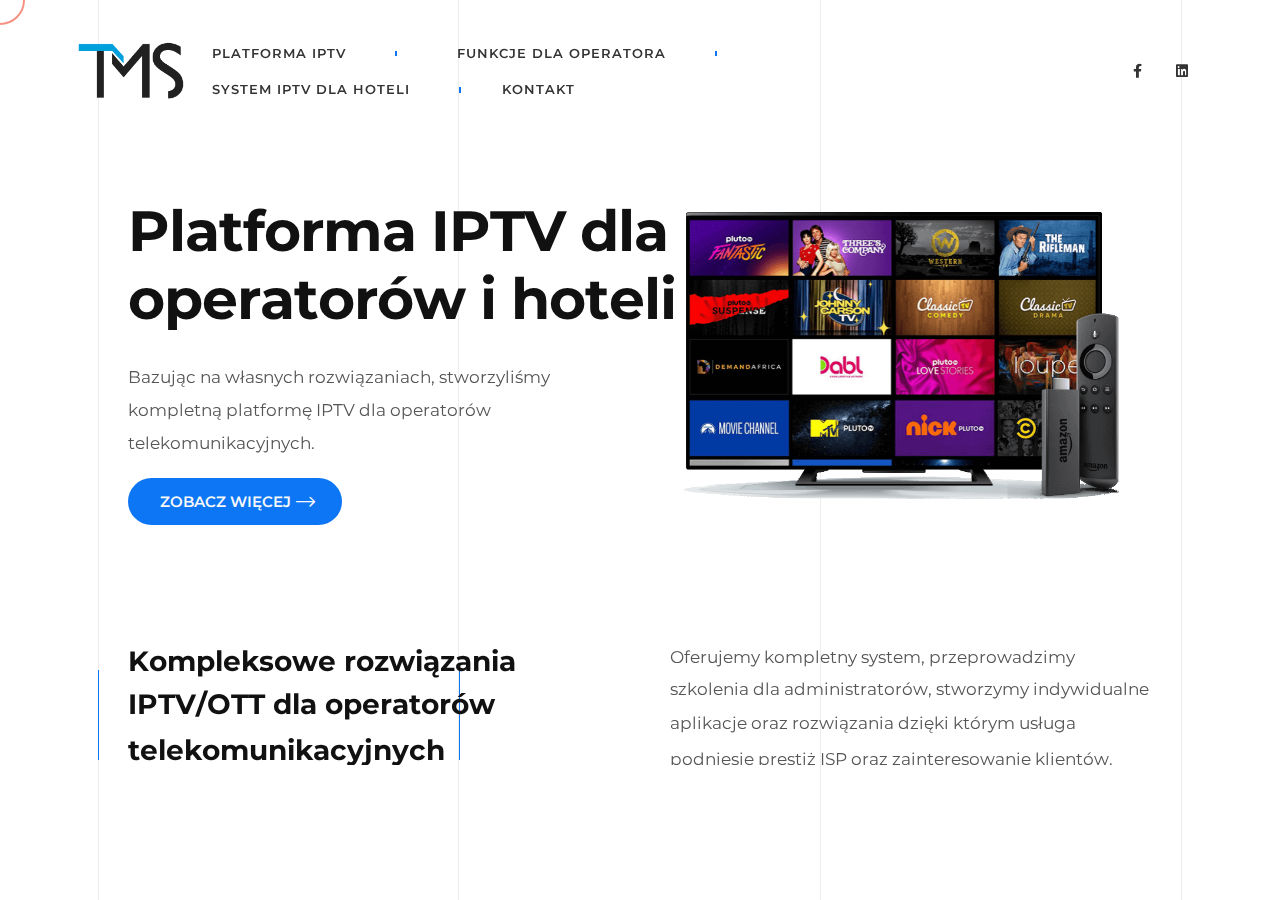
==== index.html @ 4509e36f "Dodanie polityki prywatności" ====
<!DOCTYPE html>
<html lang="pl">
   <head>
      <meta charset="utf-8"/>
      <meta http-equiv="x-ua-compatible" content="ie=edge"/>
      <title>TMS Software House </title>
      <meta name="viewport" content="width=device-width, initial-scale=1, shrink-to-fit=no"/>
      <meta content="telephone=no" name="format-detection"/>
      <meta name="HandheldFriendly" content="true"/>
      <link href="https://fonts.googleapis.com/css2?family=Montserrat:wght@300;400;500;600;700;800;900&display=swap" rel="stylesheet">
      <link rel="stylesheet" type="text/css" href="css/vendor.css"/>
      <link rel="stylesheet" type="text/css" href="css/main.css"/>
      <link rel="apple-touch-icon" sizes="57x57" href="img/favicons/apple-icon-57x57.png"/>
      <link rel="apple-touch-icon" sizes="60x60" href="img/favicons/apple-icon-60x60.png"/>
      <link rel="apple-touch-icon" sizes="72x72" href="img/favicons/apple-icon-72x72.png"/>
      <link rel="apple-touch-icon" sizes="76x76" href="img/favicons/apple-icon-76x76.png"/>
      <link rel="apple-touch-icon" sizes="114x114" href="img/favicons/apple-icon-114x114.png"/>
      <link rel="apple-touch-icon" sizes="120x120" href="img/favicons/apple-icon-120x120.png"/>
      <link rel="apple-touch-icon" sizes="144x144" href="img/favicons/apple-icon-144x144.png"/>
      <link rel="apple-touch-icon" sizes="152x152" href="img/favicons/apple-icon-152x152.png"/>
      <link rel="apple-touch-icon" sizes="180x180" href="img/favicons/apple-icon-180x180.png"/>
      <link rel="icon" type="image/png" sizes="192x192" href="img/favicons/android-icon-192x192.png"/>
      <link rel="icon" type="image/png" sizes="32x32" href="img/favicons/favicon-32x32.png"/>
      <link rel="icon" type="image/png" sizes="96x96" href="img/favicons/favicon-96x96.png"/>
      <link rel="icon" type="image/png" sizes="16x16" href="img/favicons/favicon-16x16.png"/>
      <meta name="msapplication-TileColor" content="#ffffff"/>
      <meta name="msapplication-TileImage" content="img/favicons/ms-icon-144x144.png"/>
      <meta name="theme-color" content="#ffffff"/>
      <link rel="icon" type="image/x-icon" href="img/favicons/favicon.ico"/>
   </head>
   <body>
      <div data-barba="wrapper" class="bg-light-1">
         <!-- 
            <div class="preloader preloader_header-menu-hidden mask-reveal" id="js-preloader" data-arts-theme-text="light" data-arts-preloader-logo="secondary">
              <div class="preloader preloader_header-menu-hidden mask-reveal" id="js-preloader" data-arts-theme-text="light" data-arts-preloader-logo="secondary">
                <div class="mask-reveal__layer mask-reveal__layer-1 bg-dark-1">
                  <div class="mask-reveal__layer mask-reveal__layer-2">
                    <div class="preloader__wrapper">
                      <div class="preloader__counter preloader__counter_started me-auto mt-auto underline js-preloader__counter">00%</div>
                      <div class="preloader__content ms-auto mt-auto js-preloader__content">
                        <div class="h6">Loading</div>
                      </div>
                    </div>
                  </div>
                </div>
              </div>
            </div>
            -->
         <!-- PAGE HEADER -->
         <header class="header header_fixed js-header-sticky container-fluid header_menu-center" id="page-header" data-arts-theme-text="dark" data-arts-header-sticky-theme="bg-light-1" data-arts-header-logo="primary" data-arts-header-sticky-logo="primary" data-arts-header-sticky-theme-text="dark" data-arts-header-overlay-theme-text="light">
            <div class="header__container header__controls">
               <div class="row align-items-center justify-content-between">
                  <div class="col-auto col-md-1">
                     <a class="logo" href="index.html">
                        <div class="logo__wrapper-img">
                           <img class="logo__img-primary" src="img/logo/tms-logo.png" alt="Logo"/>
                        </div>
                     </a>
                  </div>
                  <div class="col-auto header__col d-none d-lg-block col-md-9">
                     <ul class="menu js-menu">
                        <li class="nav-border"><a href="#platform">Platforma IPTV</a></li>
                        <li class="nav-border"><a href="#functions">Funkcje dla operatora</a></li>
                        <li class="nav-border"><a href="#system">System IPTV dla hoteli</a></li>
                        <li class="nav-border"><a href="kontakt.html">Kontakt</a></li>
                     </ul>
                  </div>
                  <div class="col-auto widget-area widget-area_no-margin-last-widget col-md-2 d-flex justify-content-end">
                     <section class="widget widget_kinsey_social">
                        <ul class="social mob-none">
                           <li class="social__item"><a class="social__icon fa-fw fab fa-facebook-f" href="#"></a></li>
                           <li class="social__item"><a class="social__icon fa-fw fab fa-linkedin" href="#"></a></li>
                        </ul>
                     </section>
                  </div>
                  <div class="col-auto header__col d-flex align-items-center d-lg-none">
                     <div class="ms-auto header__burger" id="js-burger" data-arts-cursor="data-arts-cursor" data-arts-cursor-scale="1.7" data-arts-cursor-magnetic="data-arts-cursor-magnetic" data-arts-cursor-hide-native="true">
                        <div class="header__burger-line"></div>
                        <div class="header__burger-line"></div>
                        <div class="header__label header__burger-label">
                           <div class="header__label-burger header__label-burger_inner header__label-burger_closed-open">Menu</div>
                           <div class="header__label-burger header__label-burger_inner header__label-burger_closed-hover">Otwórz</div>
                           <div class="header__label-burger header__label-burger_inner header__label-burger_opened-open">Zamknij</div>
                           <div class="header__label-burger header__label-burger_inner header__label-burger_opened-hover">Zamknij</div>
                        </div>
                     </div>
                  </div>
               </div>
            </div>
            <div class="header__wrapper-overlay-menu" data-arts-theme-text="light">
               <div class="mask-reveal w-100 h-100">
                  <div class="mask-reveal__layer mask-reveal__layer-1 bg-dark-1">
                     <div class="mask-reveal__layer mask-reveal__layer-2">
                        <div class="row align-items-center h-100">
                           <!-- menu & bottom widgets -->
                           <div class="header__menu-column h-100 d-flex flex-column position-relative bg-dark-2">
                              <!-- virtual scrolling container -->
                              <div class="header__scroll-container js-header-smooth-scroll-container overflow pointer-events-auto">
                                 <div class="header__wrapper-menu">
                                    <ul class="menu-overlay js-menu-overlay">
                                       <li class="menu-item-has-children">
                                          <a href="#platforma" data-pjax-link="overlayMenu">
                                             <div class="menu-overlay__item-wrapper arts-split-text js-arts-split-text" data-arts-split-text="lines,words" data-arts-split-text-set="lines" data-arts-split-text-overflow-wrap="lines">
                                                <span class="menu-overlay__subheading small mb-1">01</span>
                                                <div class="menu-overlay__heading h2">Platforma IPTV</div>
                                             </div>
                                          </a>
                                       </li>
                                       <li class="menu-item-has-children">
                                          <a href="#platforma" data-pjax-link="overlayMenu">
                                             <div class="menu-overlay__item-wrapper arts-split-text js-arts-split-text" data-arts-split-text="lines,words" data-arts-split-text-set="lines" data-arts-split-text-overflow-wrap="lines">
                                                <span class="menu-overlay__subheading small mb-1">02</span>
                                                <div class="menu-overlay__heading h2">Mozliwości platformy</div>
                                             </div>
                                          </a>
                                       </li>
                                       <li class="menu-item-has-children">
                                          <a href="realizacje" data-pjax-link="overlayMenu">
                                             <div class="menu-overlay__item-wrapper arts-split-text js-arts-split-text" data-arts-split-text="lines,words" data-arts-split-text-set="lines" data-arts-split-text-overflow-wrap="lines">
                                                <span class="menu-overlay__subheading small mb-1">02</span>
                                                <div class="menu-overlay__heading h2">System IPTV dla hoteli</div>
                                             </div>
                                          </a>
                                       </li>
                                       <li class="menu-item-has-children">
                                          <a href="#kontakt" data-pjax-link="overlayMenu">
                                             <div class="menu-overlay__item-wrapper arts-split-text js-arts-split-text" data-arts-split-text="lines,words" data-arts-split-text-set="lines" data-arts-split-text-overflow-wrap="lines">
                                                <span class="menu-overlay__subheading small mb-1">05</span>
                                                <div class="menu-overlay__heading h2">Kontakt</div>
                                             </div>
                                          </a>
                                       </li>
                                    </ul>
                                 </div>
                              </div>
                           </div>
                        </div>
                     </div>
                  </div>
               </div>
            </div>
         </header>
         <div class="js-smooth-scroll" id="page-wrapper" data-barba="container" data-arts-theme-text="dark">
            <div class="section section-content borders-y container" data-arts-scroll-fixed="true">
               <div class="row" data-arts-os-animation="true"
                  data-arts-os-animation-name="animateJump">
                  <div class="col-6 col-md-4 border-right border-left"></div>
                  <div class="col-6 col-md-4 border-right"></div>
                  <div class="col-md-4 border-right mob-none"></div>
               </div>
            </div>
            <main class="page-wrapper__content">
               <div class="section section-content lines-y-1 container">
                  <div class="row" data-arts-os-animation="true"
                     data-arts-os-animation-name="animateJump">
                     <div class="col-md-4 line-y-2"></div>
                     <div class="col-md-4 line-y-3"></div>
                     <div class="col-md-4 line-y-4 line-y-5"></div>
                  </div>
               </div>
               <div class="pt-medium"></div>
               <section class="section section-content pt-large">
                  <div class="container p-relative">
                     <div class="row">
                        <div class="col-md-8 col-lg-6">
                           <div
                              class="section-content__content content js-arts-split-text arts-split-text"
                              data-arts-os-animation="true"
                              data-arts-os-animation-name="animateText"
                              data-arts-split-text="lines"
                              data-arts-split-text-set="lines"
                              data-arts-split-text-overflow-wrap="lines"
                              >
                              <h1 class="w-125">Platforma IPTV dla operatorów i hoteli</h1>
                              <p>
                                 Bazując na własnych rozwiązaniach, stworzyliśmy kompletną platformę IPTV dla operatorów telekomunikacyjnych. 
                              </p>
                           </div>
                           <div 
                              class="section-content__content content js-arts-split-text arts-split-text"
                              data-arts-os-animation="true"
                              data-arts-os-animation-name="animateJump">
                              <a class="button button_icon button_solid bg-accent-1 mt-4" href="#more"><span class="button__label button__label-normal"><span class="button__title">Zobacz więcej</span><span class="button__icon button__icon_after knz-arrow-right"></span></span><span class="button__label button__label-hover"><span class="button__title">Zobacz więcej</span><span class="button__icon button__icon_after knz-arrow-right"></span></span></a>
                           </div>
                        </div>
                        <div class="col-md-4 col-lg-6 mt-3">
                           <div
                              class="section-content__content content js-arts-split-text arts-split-text"
                              data-arts-os-animation="true"
                              data-arts-os-animation-name="animateJump"
                              >
                              <img src="img/general/smart.png" alt="">
                           </div>
                        </div>
                     </div>
                  </div>
               </section>
               <section class="section section-content pt-large" id="more">
               <div class="container p-relative">
                  <div class="row">
                     <div class="col-md-6">
                        <div
                           class="section-content__content content js-arts-split-text arts-split-text"
                           data-arts-os-animation="true"
                           data-arts-os-animation-name="animateText"
                           data-arts-split-text="lines"
                           data-arts-split-text-set="lines"
                           data-arts-split-text-overflow-wrap="lines"
                           >
                           <h2 class="h3">Kompleksowe rozwiązania IPTV/OTT dla operatorów telekomunikacyjnych  </h2>
                        </div>
                     </div>
                     <div class="col-md-6">
                        <div
                           class="section-content__content content js-arts-split-text arts-split-text"
                           data-arts-os-animation="true"
                           data-arts-os-animation-name="animateText"
                           data-arts-split-text="lines"
                           data-arts-split-text-set="lines"
                           data-arts-split-text-overflow-wrap="lines"
                           >
                           <p>
                              Oferujemy kompletny system, przeprowadzimy szkolenia dla administratorów, stworzymy indywidualne aplikacje oraz rozwiązania dzięki którym usługa podniesie prestiż ISP oraz zainteresowanie klientów.   
                           </p>
                        </div>
                     </div>
                  </div>
               </div>
               </section>
               <section class="section section-content js-gallery pt-medium" id="platform">
                  <div class="container section-content__content content">
                     <div class="row">
                        <div class="col-md-4 mb-4">
                           <div class="js-arts-parallax" data-arts-os-animation="true" data-arts-os-animation-name="animateMask" data-arts-parallax-factor-y="0.05">
                              <div class="mask-reveal__layer mask-reveal__layer-1">
                                 <div class="mask-reveal__layer mask-reveal__layer-2">
                                    <a href="img/service/interaktywne-menu.jpg" data-size="790x445" data-title="Wybór wielu aplikacji dostępnych dla abonenta">
                                       <div class="lazy-wrapper">
                                          <div class="lazy">
                                             <img data-src="img/service/interaktywne-menu.jpg" src="#" alt="" width="1920" height="1080"/>
                                          </div>
                                       </div>
                                    </a>
                                 </div>
                              </div>
                           </div>
                           <div class="pt-1 js-arts-split-text arts-split-text" data-arts-os-animation="true" data-arts-os-animation-name="animateText" data-arts-split-text="lines" data-arts-split-text-set="lines" data-arts-split-text-overflow-wrap="lines">
                              <h2 class="h4 mb-0">
                                 Interaktywne menu
                              </h2>
                              <small>Wybór wielu aplikacji dostępnych dla abonenta</small>
                           </div>
                        </div>
                        <div class="col-md-4 mb-4">
                           <div class="js-arts-parallax" data-arts-os-animation="true" data-arts-os-animation-name="animateMask" data-arts-parallax-factor-y="0.05">
                              <div class="mask-reveal__layer mask-reveal__layer-1">
                                 <div class="mask-reveal__layer mask-reveal__layer-2">
                                    <a href="img/service/przewodnik-po-kanalach.jpg" data-size="790x445" data-title="Oprócz rozbudowanego opisu, zwiastuny, zdjecia, obsady, nagrody">
                                       <div class="lazy-wrapper">
                                          <div class="lazy">
                                             <img data-src="img/service/przewodnik-po-kanalach.jpg" src="#" alt="" width="1920" height="1080"/>
                                          </div>
                                       </div>
                                    </a>
                                 </div>
                              </div>
                           </div>
                           <div class="pt-1 js-arts-split-text arts-split-text" data-arts-os-animation="true" data-arts-os-animation-name="animateText" data-arts-split-text="lines" data-arts-split-text-set="lines" data-arts-split-text-overflow-wrap="lines">
                              <h2 class="h4 mb-0">                                     
                                 Przewodnik po kanałach EPG
                              </h2>
                              <small>Oprócz rozbudowanego opisu, zwiastuny, zdjecia, obsady, nagrody</small>
                           </div>
                        </div>
                        <div class="col-md-4 mb-4">
                           <div class="js-arts-parallax" data-arts-os-animation="true" data-arts-os-animation-name="animateMask" data-arts-parallax-factor-y="0.05">
                              <div class="mask-reveal__layer mask-reveal__layer-1">
                                 <div class="mask-reveal__layer mask-reveal__layer-2">
                                    <a href="img/service/prognoza-pogody.jpg" data-size="790x445" data-title="Bieżące informację na temat warunków pogodowych panujących w rejonie miejsca uruchomienia dekodera.">
                                       <div class="lazy-wrapper">
                                          <div class="lazy">
                                             <img data-src="img/service/prognoza-pogody.jpg" src="#" alt="" width="790" height="445"/>
                                          </div>
                                       </div>
                                    </a>
                                 </div>
                              </div>
                           </div>
                           <div class="pt-1 js-arts-split-text arts-split-text" data-arts-os-animation="true" data-arts-os-animation-name="animateText" data-arts-split-text="lines" data-arts-split-text-set="lines" data-arts-split-text-overflow-wrap="lines">
                              <h2 class="h4 mb-0">                                    
                                 Prognoza pogody
                              </h2>
                              <small>Bieżące informację na temat warunków pogodowych panujących w rejonie miejsca uruchomienia dekodera.</small>
                           </div>
                        </div>
                        <div class="col-md-4 mb-4">
                           <div class="js-arts-parallax" data-arts-os-animation="true" data-arts-os-animation-name="animateMask" data-arts-parallax-factor-y="0.05">
                              <div class="mask-reveal__layer mask-reveal__layer-1">
                                 <div class="mask-reveal__layer mask-reveal__layer-2">
                                    <a href="img/service/facebook.jpg" data-size="790x445" data-title="Ciesz się dostępem do facebooka oraz prowadź rozmowy ze znajomymi na ekranie telewizora">
                                       <div class="lazy-wrapper">
                                          <div class="lazy">
                                             <img data-src="img/service/facebook.jpg" src="#" alt="" width="1920" height="1080"/>
                                          </div>
                                       </div>
                                    </a>
                                 </div>
                              </div>
                           </div>
                           <div class="pt-1 js-arts-split-text arts-split-text" data-arts-os-animation="true" data-arts-os-animation-name="animateText" data-arts-split-text="lines" data-arts-split-text-set="lines" data-arts-split-text-overflow-wrap="lines">
                              <h2 class="h4 mb-0">                                 
                                 Facebook
                              </h2>
                              <small>Ciesz się dostępem do facebooka oraz prowadź rozmowy ze znajomymi na ekranie telewizora</small>
                           </div>
                        </div>
                        <div class="col-md-4 mb-4">
                           <div class="js-arts-parallax" data-arts-os-animation="true" data-arts-os-animation-name="animateMask" data-arts-parallax-factor-y="0.05">
                              <div class="mask-reveal__layer mask-reveal__layer-1">
                                 <div class="mask-reveal__layer mask-reveal__layer-2">
                                    <a href="img/service/youtube.jpg" data-size="790x445" data-title="Pełne zasoby serwisu YouTube">
                                       <div class="lazy-wrapper">
                                          <div class="lazy">
                                             <img data-src="img/service/youtube.jpg" src="#" alt="" width="1920" height="1080"/>
                                          </div>
                                       </div>
                                    </a>
                                 </div>
                              </div>
                           </div>
                           <div class="pt-1 js-arts-split-text arts-split-text" data-arts-os-animation="true" data-arts-os-animation-name="animateText" data-arts-split-text="lines" data-arts-split-text-set="lines" data-arts-split-text-overflow-wrap="lines">
                              <h2 class="h4 mb-0">                                   
                                 Youtube
                              </h2>
                              <small>Pełne zasoby serwisu YouTube</small>
                           </div>
                        </div>
                        <div class="col-md-4 mb-4">
                           <div class="js-arts-parallax" data-arts-os-animation="true" data-arts-os-animation-name="animateMask" data-arts-parallax-factor-y="0.05">
                              <div class="mask-reveal__layer mask-reveal__layer-1">
                                 <div class="mask-reveal__layer mask-reveal__layer-2">
                                    <a href="img/service/przegladarka.jpg" data-size="790x445" data-title="Dostęp do Internetu za pomocą pilota">
                                       <div class="lazy-wrapper">
                                          <div class="lazy">
                                             <img data-src="img/service/przegladarka.jpg" src="#" alt="" width="1920" height="1080"/>
                                          </div>
                                       </div>
                                    </a>
                                 </div>
                              </div>
                           </div>
                           <div class="pt-1 js-arts-split-text arts-split-text" data-arts-os-animation="true" data-arts-os-animation-name="animateText" data-arts-split-text="lines" data-arts-split-text-set="lines" data-arts-split-text-overflow-wrap="lines">
                              <h2 class="h4 mb-0">
                                 Przeglądarka www
                              </h2>
                              <small>Dostęp do Internetu za pomocą pilota</small>
                           </div>
                        </div>
                        <div class="col-md-4 mb-4">
                           <div class="js-arts-parallax" data-arts-os-animation="true" data-arts-os-animation-name="animateMask" data-arts-parallax-factor-y="0.05">
                              <div class="mask-reveal__layer mask-reveal__layer-1">
                                 <div class="mask-reveal__layer mask-reveal__layer-2">
                                    <a href="img/service/eskago.jpg" data-size="790x445" data-title="Dostęp do zasobów serwisu EskaGo">
                                       <div class="lazy-wrapper">
                                          <div class="lazy">
                                             <img data-src="img/service/eskago.jpg" src="#" alt="" width="1920" height="1080"/>
                                          </div>
                                       </div>
                                    </a>
                                 </div>
                              </div>
                           </div>
                           <div class="pt-1 js-arts-split-text arts-split-text" data-arts-os-animation="true" data-arts-os-animation-name="animateText" data-arts-split-text="lines" data-arts-split-text-set="lines" data-arts-split-text-overflow-wrap="lines">
                              <h2 class="h4 mb-0">
                                 EskaGo
                              </h2>
                              <small>Dostęp do zasobów serwisu EskaGo</small>
                           </div>
                        </div>
                        <div class="col-md-4 mb-4">
                           <div class="js-arts-parallax" data-arts-os-animation="true" data-arts-os-animation-name="animateMask" data-arts-parallax-factor-y="0.05">
                              <div class="mask-reveal__layer mask-reveal__layer-1">
                                 <div class="mask-reveal__layer mask-reveal__layer-2">
                                    <a href="img/service/kontrola-rodzicielska.jpg" data-size="790x445" data-title="Blokada pozycji programowych przeznaczonych dla widzów dorosłych">
                                       <div class="lazy-wrapper">
                                          <div class="lazy">
                                             <img data-src="img/service/kontrola-rodzicielska.jpg" src="#" alt="" width="1920" height="1080"/>
                                          </div>
                                       </div>
                                    </a>
                                 </div>
                              </div>
                           </div>
                           <div class="pt-1 js-arts-split-text arts-split-text" data-arts-os-animation="true" data-arts-os-animation-name="animateText" data-arts-split-text="lines" data-arts-split-text-set="lines" data-arts-split-text-overflow-wrap="lines">
                              <h2 class="h4 mb-0">
                                 Kontrola rodzicielska
                              </h2>
                              <small>Blokada pozycji programowych przeznaczonych dla widzów dorosłych</small>
                           </div>
                        </div>
                        <div class="col-md-4 mb-4">
                           <div class="js-arts-parallax" data-arts-os-animation="true" data-arts-os-animation-name="animateMask" data-arts-parallax-factor-y="0.05">
                              <div class="mask-reveal__layer mask-reveal__layer-1">
                                 <div class="mask-reveal__layer mask-reveal__layer-2">
                                    <a href="img/service/budzik.jpg" data-size="790x445" data-title="Automatyczne włączenie dekodera i tv o wyznaczonym wcześniej czasie">
                                       <div class="lazy-wrapper">
                                          <div class="lazy">
                                             <img data-src="img/service/budzik.jpg" src="#" alt="" width="1920" height="1080"/>
                                          </div>
                                       </div>
                                    </a>
                                 </div>
                              </div>
                           </div>
                           <div class="pt-1 js-arts-split-text arts-split-text" data-arts-os-animation="true" data-arts-os-animation-name="animateText" data-arts-split-text="lines" data-arts-split-text-set="lines" data-arts-split-text-overflow-wrap="lines">
                              <h2 class="h4 mb-0">
                                 Budzik
                              </h2>
                              <small>Automatyczne włączenie dekodera i tv o wyznaczonym wcześniej czasie</small>
                           </div>
                        </div>
                        <div class="col-md-4 mb-4">
                           <div class="js-arts-parallax" data-arts-os-animation="true" data-arts-os-animation-name="animateMask" data-arts-parallax-factor-y="0.05">
                              <div class="mask-reveal__layer mask-reveal__layer-1">
                                 <div class="mask-reveal__layer mask-reveal__layer-2">
                                    <a href="img/service/pip.jpg" data-size="790x445" data-title="Obraz w obrazie jest funkcją pozwalającą oglądać dwa programy w tym samym czasie">
                                       <div class="lazy-wrapper">
                                          <div class="lazy">
                                             <img data-src="img/service/pip.jpg" src="#" alt="" width="1920" height="1080"/>
                                          </div>
                                       </div>
                                    </a>
                                 </div>
                              </div>
                           </div>
                           <div class="pt-1 js-arts-split-text arts-split-text" data-arts-os-animation="true" data-arts-os-animation-name="animateText" data-arts-split-text="lines" data-arts-split-text-set="lines" data-arts-split-text-overflow-wrap="lines">
                              <h2 class="h4 mb-0">
                                 PiP
                              </h2>
                              <small>Obraz w obrazie jest funkcją pozwalającą oglądać dwa programy w tym samym czasie</small>
                           </div>
                        </div>
                        <div class="col-md-4 mb-4">
                           <div class="js-arts-parallax" data-arts-os-animation="true" data-arts-os-animation-name="animateMask" data-arts-parallax-factor-y="0.05">
                              <div class="mask-reveal__layer mask-reveal__layer-1">
                                 <div class="mask-reveal__layer mask-reveal__layer-2">
                                    <a href="img/service/system-reklamowy.jpg" data-size="790x445" data-title="System reklamowy pozwalający zwiększyć przychody operatora, umieszczając reklamy lokalnych przedsiębiorców">
                                       <div class="lazy-wrapper">
                                          <div class="lazy">
                                             <img data-src="img/service/system-reklamowy.jpg" src="#" alt="" width="1920" height="1080"/>
                                          </div>
                                       </div>
                                    </a>
                                 </div>
                              </div>
                           </div>
                           <div class="pt-1 js-arts-split-text arts-split-text" data-arts-os-animation="true" data-arts-os-animation-name="animateText" data-arts-split-text="lines" data-arts-split-text-set="lines" data-arts-split-text-overflow-wrap="lines">
                              <h2 class="h4 mb-0">
                                 System reklamowy
                              </h2>
                              <small>System reklamowy pozwalający zwiększyć przychody operatora, umieszczając reklamy lokalnych przedsiębiorców</small>
                           </div>
                        </div>
                        <div class="col-md-4 mb-4">
                           <div class="js-arts-parallax" data-arts-os-animation="true" data-arts-os-animation-name="animateMask" data-arts-parallax-factor-y="0.05">
                              <div class="mask-reveal__layer mask-reveal__layer-1">
                                 <div class="mask-reveal__layer mask-reveal__layer-2">
                                    <a href="img/service/aplikacja.jpg" data-size="790x445" data-title="Dedykowana aplikacja dla urządzeń mobilnych">
                                       <div class="lazy-wrapper">
                                          <div class="lazy">
                                             <img data-src="img/service/aplikacja.jpg" src="#" alt="" width="1920" height="1080"/>
                                          </div>
                                       </div>
                                    </a>
                                 </div>
                              </div>
                           </div>
                           <div class="pt-1 js-arts-split-text arts-split-text" data-arts-os-animation="true" data-arts-os-animation-name="animateText" data-arts-split-text="lines" data-arts-split-text-set="lines" data-arts-split-text-overflow-wrap="lines">
                              <h2 class="h4 mb-0">
                                 Aplikacja dla Android oraz IOS
                              </h2>
                              <small>Dedykowana aplikacja dla urządzeń mobilnych</small>
                           </div>
                        </div>
                     </div>
                  </div>
               </section>
               <section class="section section-content pb-medium pt-small" id="functions">
                  <div class="container">
                     <div 
                     class="section-content__content content js-arts-split-text arts-split-text"
                     data-arts-os-animation="animation"
                     data-arts-os-animation-name="animateText"
                     data-arts-split-text="lines"
                     data-arts-split-text-set="lines"
                     data-arts-split-text-overflow-wrap="lines"
                     >
                     <h2 class="mb-5">
                        Funkcje dla operatora
                     </h2>
                     <ul class="rect-list-style-gray grid-3-desk">
                        <li>
                           pełny system bilingowy
                        </li>
                        <li>
                           możliwość całkowitego dostosowania 
                        </li>
                        <li>
                            dodawanie własnych grup multicastowych 
                        </li>
                        <li>
                           import sald innych usług 
                        </li>
                        <li>
                           statystyki abonentów
                        </li>
                        <li>
                          komunikaty na ekranie dla abonenta
                        </li>
                        <li>
                           system reklamowy - banery reklamowe
                        </li>
                        <li>
                           wsparcie w sprawach technicznych
                        </li>
                        <li>
                           możliwość stworzenia dodatkowych aplikacji 
                        </li>
                        <li>
                           narzedzia administracyjne
                        </li>
                        <li>
                           pełna dokumentacja
                        </li>    
                     </ul>
                   </div>
                  </div>
                </section>
            </main>
            <footer class="footer pt-large" id="page-footer"   
               data-arts-fixed-reveal="true"
               data-arts-fixed-reveal-from="-20vh"
               data-arts-fixed-reveal-from-opacity="0"
               data-arts-fixed-reveal-disabled-at="max-width: 991px">
               <div class="footer__inner">
                  <div class="container">
                     <div class="row pb-md-3">
                        <div class="col">
                           <section class="widget widget_text">
                              <h4>
                                 TMS Solutions
                              </h4>
                           </section>
                        </div>
                     </div>
                     <div class="row justify-content-between position-relative pt-3 pb-1">
                        <div class="col-lg-3 col-sm-6">
                           <section class="widget widget_text">
                              <div class="textwidget">
                                 <p>kontakt@tms-ip.tv</p>
                              </div>
                           </section>
                        </div>
                        <div class="col-lg-3 col-sm-6 d-flex justify-content-end-d">
                           <section class="widget widget_kinsey_social">
                              <ul class="social">
                                 <li class="social__item"><a class="social__icon fa-fw fab fa-facebook-f" href="#" target="_blank"></a></li>
                                 <li class="social__item"><a class="social__icon fa-fw fab fa-instagram" href="#" target="_blank"></a></li>
                              </ul>
                           </section>
                        </div>
                     </div>
                     <div class="row align-items-center position-relative pt-5 pb-4">
                        <div class="col-md-6">
                           <div class="widget widget_text">
                              <div class="textwidget">
                                 <p><small>© 2022 TMS All rights reserved</small></p>
                              </div>
                           </div>
                        </div>
                        <div class="col-md-6">
                           <div class="widget widget_text txt-right-d">
                              <div class="textwidget">
                                 <a href="polityka-prywatnosci.html"><small>Polityka prywatności </small></a>
                              </div>
                           </div>
                        </div>
                     </div>
                  </div>
               </div>
            </footer>
         </div>
      </div>
      <canvas id="js-webgl"></canvas>
      <div class="arts-cursor" id="js-arts-cursor">
         <div class="arts-cursor__wrapper">
            <div class="arts-cursor__follower js-arts-cursor__follower">
               <svg version="1.1" xmlns="http://www.w3.org/2000/svg" xmlns:xlink="http://www.w3.org/1999/xlink">
                  <circle class="arts-cursor__stroke-inner js-arts-cursor__stroke-inner" cx="25" cy="25" r="24" style="opacity: 0.6;"></circle>
                  <circle class="arts-cursor__stroke-outer js-arts-cursor__stroke-outer" cx="25" cy="25" r="24" style="stroke-dashoffset: 252.327; stroke-dasharray: 0px, 999999px;"></circle>
               </svg>
            </div>
            <div class="arts-cursor__arrows">
               <div class="arts-cursor__arrow arts-cursor__arrow_up material-icons keyboard_arrow_up js-arts-cursor__arrow-up"></div>
               <div class="arts-cursor__arrow arts-cursor__arrow_right material-icons keyboard_arrow_right js-arts-cursor__arrow-right"></div>
               <div class="arts-cursor__arrow arts-cursor__arrow_down material-icons keyboard_arrow_down js-arts-cursor__arrow-down"></div>
               <div class="arts-cursor__arrow arts-cursor__arrow_left material-icons keyboard_arrow_left js-arts-cursor__arrow-left"></div>
            </div>
            <div class="arts-cursor__wrapper-label">
               <div class="arts-cursor__label js-arts-cursor__label"></div>
            </div>
            <div class="arts-cursor__wrapper-icon">
               <div class="arts-cursor__icon js-arts-cursor__icon"></div>
            </div>
         </div>
      </div>
      <svg class="spinner d-lg-none" id="js-spinner" width="65px" height="65px" viewBox="0 0 66 66" xmlns="http://www.w3.org/2000/svg">
         <circle class="spinner__path" fill="none" stroke-width="6" stroke-linecap="round" cx="33" cy="33" r="30"></circle>
      </svg>
      <div class="transition-curtain" id="js-page-transition-curtain"></div>
      <div class="pswp" tabindex="-1" role="dialog" aria-hidden="true" data-arts-theme-text="light">
         <div class="pswp__bg"></div>
         <div class="pswp__scroll-wrap">
            <div class="pswp__container">
               <div class="pswp__item">
                  <div class="pswp__img pswp__img--placeholder"></div>
               </div>
               <div class="pswp__item"></div>
               <div class="pswp__item"></div>
            </div>
            <div class="pswp__ui pswp__ui--hidden">
               <div class="pswp__top-bar">
                  <div class="pswp__counter"></div>
                  <button class="pswp__button pswp__button--close" title="Close (Esc)" data-arts-cursor="data-arts-cursor" data-arts-cursor-scale="1.4" data-arts-cursor-magnetic="data-arts-cursor-magnetic" data-arts-cursor-hide-native="true"></button>
                  <button class="pswp__button pswp__button--fs" title="Toggle fullscreen" data-arts-cursor="data-arts-cursor" data-arts-cursor-scale="1.4" data-arts-cursor-magnetic="data-arts-cursor-magnetic" data-arts-cursor-hide-native="true"></button>
                  <div class="pswp__preloader">
                     <div class="pswp__preloader__icn">
                        <div class="pswp__preloader__cut">
                           <div class="pswp__preloader__donut"></div>
                        </div>
                     </div>
                  </div>
               </div>
               <div class="pswp__button pswp__button--arrow--left material-icons" data-arts-cursor="data-arts-cursor" data-arts-cursor-scale="1.7" data-arts-cursor-magnetic="data-arts-cursor-magnetic" data-arts-cursor-hide-native="true">keyboard_arrow_left</div>
               <div class="pswp__button pswp__button--arrow--right material-icons" data-arts-cursor="data-arts-cursor" data-arts-cursor-scale="1.7" data-arts-cursor-magnetic="data-arts-cursor-magnetic" data-arts-cursor-hide-native="true">keyboard_arrow_right</div>
               <div class="pswp__caption">
                  <div class="pswp__caption__center text-center"></div>
               </div>
            </div>
         </div>
      </div>
      <script src="js/vendor.js"></script>
      <script src="js/components.js"></script>
   </body>
</html>
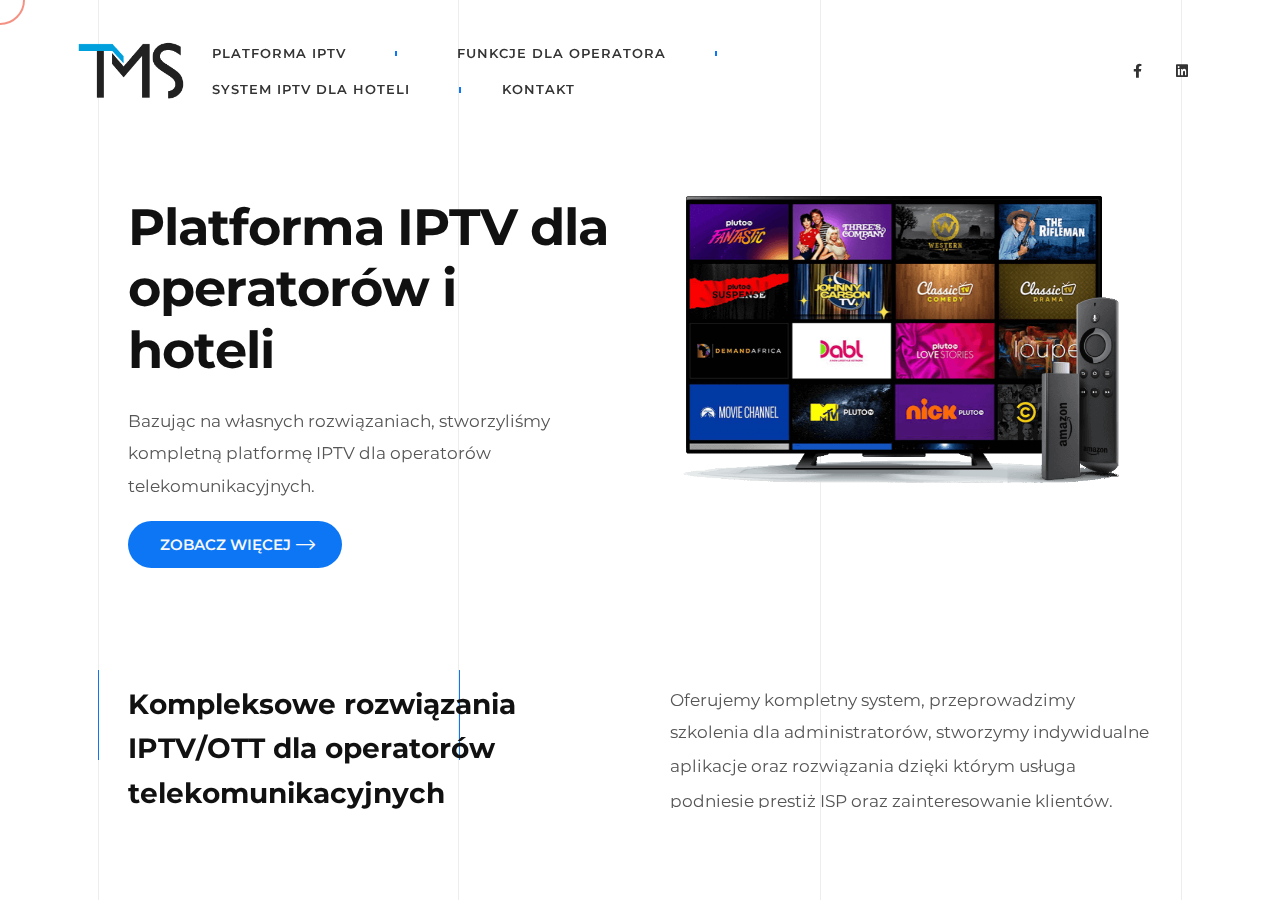
==== commit aa22f1d9: "Dodanie strony kontakt" ====
--- a/index.html
+++ b/index.html
@@ -162,7 +162,7 @@
                <section class="section section-content pt-large">
                   <div class="container p-relative">
                      <div class="row">
-                        <div class="col-md-8 col-lg-6">
+                        <div class="col-lg-6">
                            <div
                               class="section-content__content content js-arts-split-text arts-split-text"
                               data-arts-os-animation="true"
@@ -171,7 +171,7 @@
                               data-arts-split-text-set="lines"
                               data-arts-split-text-overflow-wrap="lines"
                               >
-                              <h1 class="w-125">Platforma IPTV dla operatorów i hoteli</h1>
+                              <h1>Platforma IPTV dla operatorów i hoteli</h1>
                               <p>
                                  Bazując na własnych rozwiązaniach, stworzyliśmy kompletną platformę IPTV dla operatorów telekomunikacyjnych. 
                               </p>
@@ -183,7 +183,7 @@
                               <a class="button button_icon button_solid bg-accent-1 mt-4" href="#more"><span class="button__label button__label-normal"><span class="button__title">Zobacz więcej</span><span class="button__icon button__icon_after knz-arrow-right"></span></span><span class="button__label button__label-hover"><span class="button__title">Zobacz więcej</span><span class="button__icon button__icon_after knz-arrow-right"></span></span></a>
                            </div>
                         </div>
-                        <div class="col-md-4 col-lg-6 mt-3">
+                        <div class="col-lg-6">
                            <div
                               class="section-content__content content js-arts-split-text arts-split-text"
                               data-arts-os-animation="true"
--- a/css/main.css
+++ b/css/main.css
@@ -211,13 +211,13 @@
     --xl-letter-spacing: -2;
     --xl-color-dark: #111;
     --xl-color-light: #ffffff;
-    --h1-max-font-size: 68;
+    --h1-max-font-size: 58;
     --h1-min-font-size: 40;
     --h1-line-height: 1.2;
     --h1-letter-spacing: -1;
     --h1-color-dark: #111;
     --h1-color-light: #ffffff;
-    --h2-max-font-size: 52;
+    --h2-max-font-size: 46;
     --h2-min-font-size: 30;
     --h2-line-height: 1.28;
     --h2-letter-spacing: 0;
@@ -9443,7 +9443,7 @@
     margin-bottom: auto
 }
 
-@media screen and (max-width: 991px) {
+@media screen and (max-width: 1200px) {
     .header__burger {
         width: 32px;
         height: 32px;
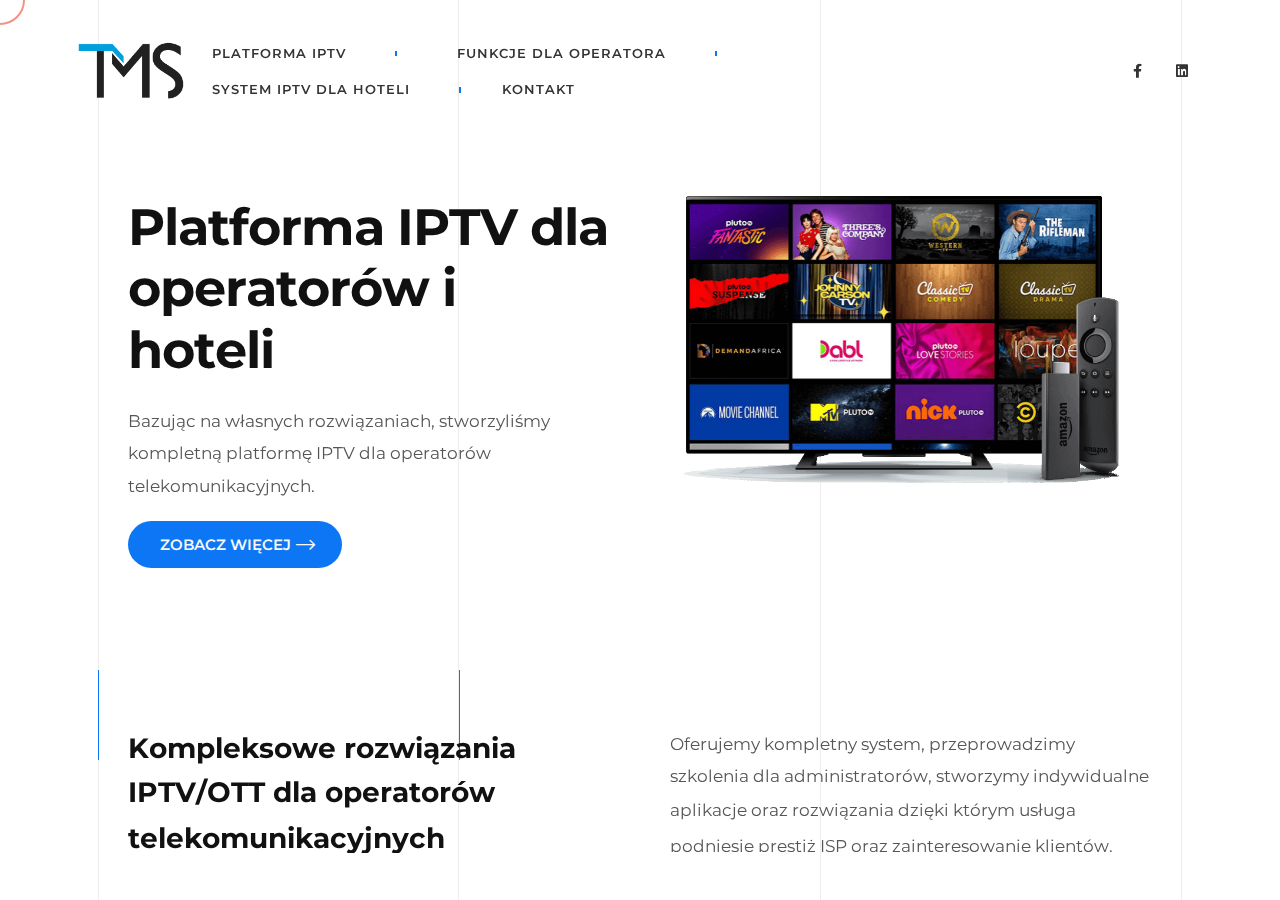
==== commit 9c412acc: "Dodanie ikon" ====
--- a/index.html
+++ b/index.html
@@ -159,6 +159,7 @@
                   </div>
                </div>
                <div class="pt-medium"></div>
+               <div class="pt-large desk-none"></div>
                <section class="section section-content pt-large">
                   <div class="container p-relative">
                      <div class="row">
@@ -183,7 +184,7 @@
                               <a class="button button_icon button_solid bg-accent-1 mt-4" href="#more"><span class="button__label button__label-normal"><span class="button__title">Zobacz więcej</span><span class="button__icon button__icon_after knz-arrow-right"></span></span><span class="button__label button__label-hover"><span class="button__title">Zobacz więcej</span><span class="button__icon button__icon_after knz-arrow-right"></span></span></a>
                            </div>
                         </div>
-                        <div class="col-lg-6">
+                        <div class="col-lg-6 mob-none">
                            <div
                               class="section-content__content content js-arts-split-text arts-split-text"
                               data-arts-os-animation="true"
@@ -195,10 +196,10 @@
                      </div>
                   </div>
                </section>
-               <section class="section section-content pt-large" id="more">
+               <section class="section section-content pt-medium" id="more">
                <div class="container p-relative">
                   <div class="row">
-                     <div class="col-md-6">
+                     <div class="col-md-6 pt-medium">
                         <div
                            class="section-content__content content js-arts-split-text arts-split-text"
                            data-arts-os-animation="true"
@@ -210,7 +211,7 @@
                            <h2 class="h3">Kompleksowe rozwiązania IPTV/OTT dla operatorów telekomunikacyjnych  </h2>
                         </div>
                      </div>
-                     <div class="col-md-6">
+                     <div class="col-md-6 pt-medium">
                         <div
                            class="section-content__content content js-arts-split-text arts-split-text"
                            data-arts-os-animation="true"
--- a/css/main.css
+++ b/css/main.css
@@ -11402,19 +11402,22 @@
 }
 }
 
-/* Neon font
+/* Triangles
 -------------------------------------------- */
 
-.letters {
-    margin-bottom: -355px;
-}
-.letters svg {
-    width: 75%;
-    height: 100%;
-}
-.letters img {
-    width: 35%;
-}
+.triangle-1 {
+    position: relative;
+}
+.triangle-1::before {
+    position: absolute;
+    content: "";
+    top: 0;
+    bottom: 0;
+    left: 0;
+    width: 50%;
+    background: var(--color-accent-1);
+}
+
 
 /* Minus margin
 -------------------------------------------- */
@@ -11542,4 +11545,7 @@
        display: flex;
        justify-content: right;
    }
+   .desk-none {
+       display: none;
+   }
 } 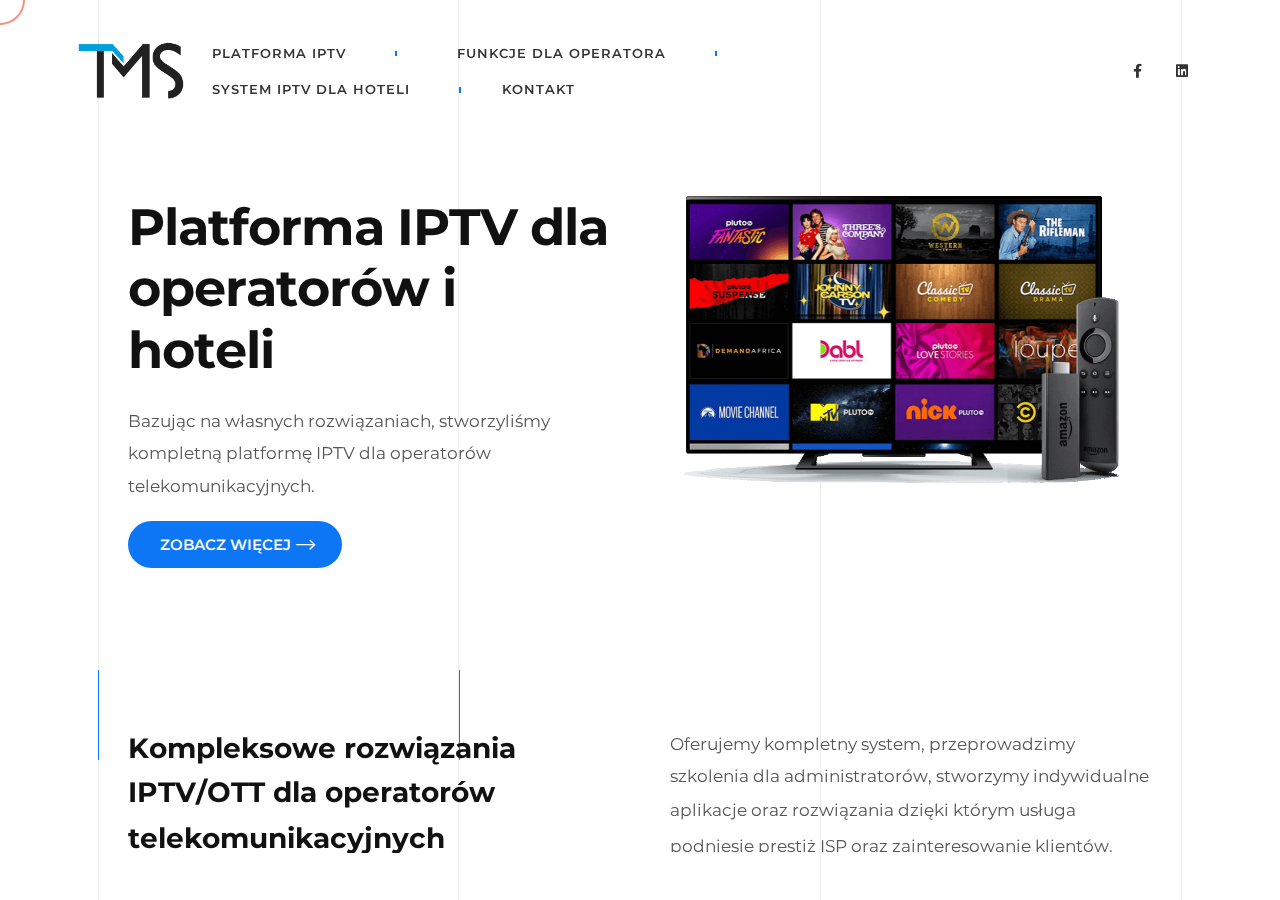
==== commit 8f3e9023: "Dodsanie animacji" ====
--- a/index.html
+++ b/index.html
@@ -558,7 +558,15 @@
                         <div class="col-lg-3 col-sm-6">
                            <section class="widget widget_text">
                               <div class="textwidget">
-                                 <p>kontakt@tms-ip.tv</p>
+                                 <span class="material-icons">
+                                    phone
+                                 </span>
+                                 <a href="tel:+48 537 807 888">+48 537 807 888</a><br />
+                            
+                                 <span class="material-icons">
+                                    mail
+                                 </span>
+                                 <a href="tel:+48 537 807 888">kontakt@tms-ip.tv</a>
                               </div>
                            </section>
                         </div>
--- a/css/main.css
+++ b/css/main.css
@@ -8790,15 +8790,6 @@
     vertical-align: middle
 }
 
-.post-meta li:not(:last-child):after {
-    content: '/';
-    color: var(--color-dark-1);
-    display: inline-block;
-    margin-left: 6px;
-    margin-right: 5px;
-    transition: all 0.2s ease-in-out
-}
-
 .post-meta ul {
     padding-left: 0
 }
@@ -11447,6 +11438,10 @@
     display: none!important;
 }
 
+footer  .material-icons {
+    transform: translateY(5px);
+}
+
 /* Responsive elements 
 ---------------------------------------------- */
 
@@ -11494,42 +11489,6 @@
         position: absolute;
         right: 72.5%;
     }
-}
-
-
-.big-letter-wrap {
-    position: relative;
-    width: 200%;
-    font-size: 20vw;
-    font-weight: 800;
-    color: #000000;
-}
-.big-letter {
-    position: absolute;
-    top: 45px;
-    transform: rotate(90deg);
-    right: 15%;
-    width: 115%;
-    text-shadow: -2px 2px 2px #ff4534, 2px -2px 2px #ff4534;
-}
-.big-letter::before,
-.big-letter::after {
-    position: absolute;
-    width: 155%;
-    font-size: 7vw;
-    text-shadow: none;
-}
-.big-letter::before {
-    content: "design";
-    top: 71%;
-    left: 2.4%;
-    color: var(--color-light-2);
-}
-.big-letter::after {
-    content: "\2192";
-    top: 8%;
-    left: 14%;
-    color: var(--color-light-3);
 }
 
 @media(min-width:768px) {
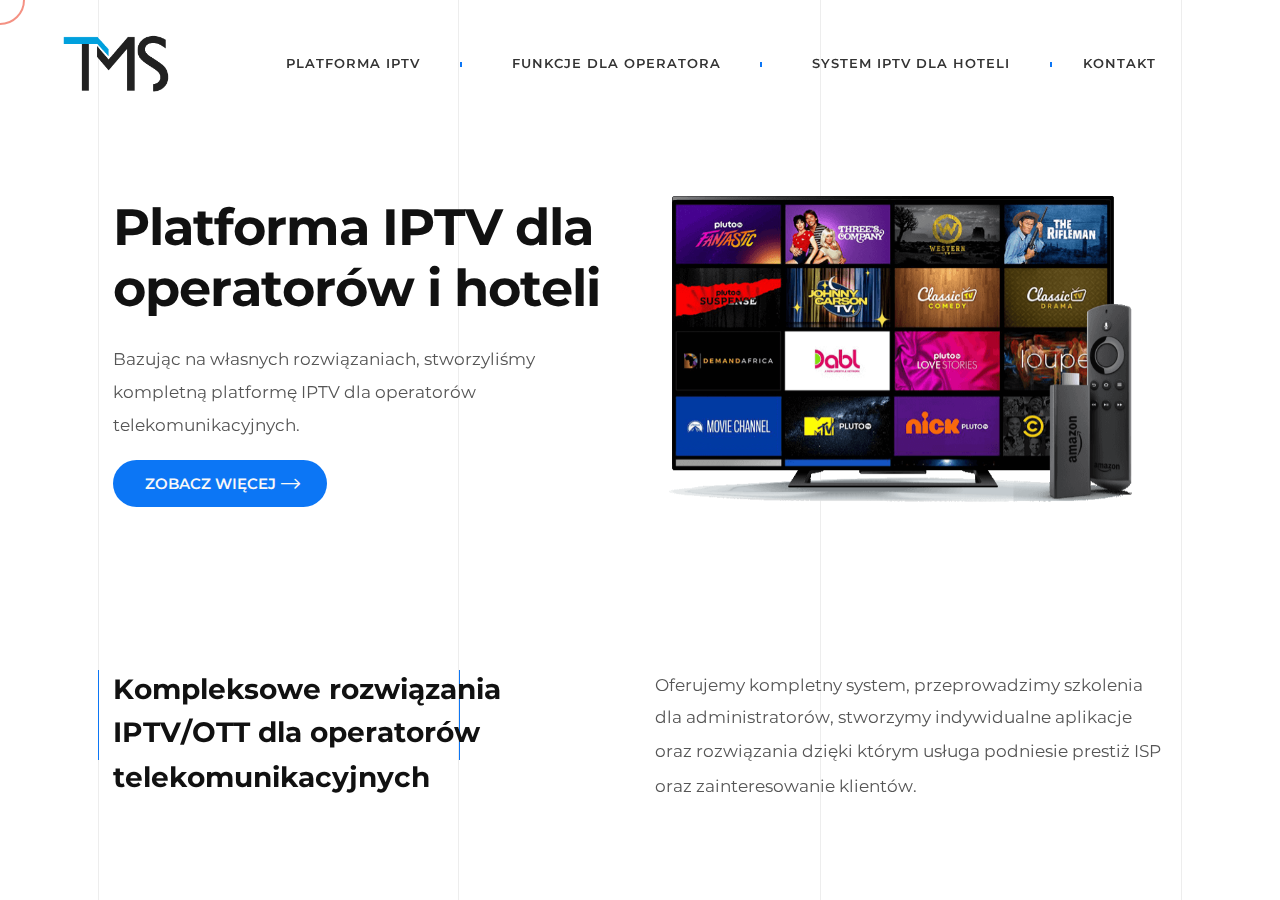
==== commit afcaed61: "Add files via upload" ====
--- a/index.html
+++ b/index.html
@@ -1,665 +1,649 @@
-<!DOCTYPE html>
-<html lang="pl">
-   <head>
-      <meta charset="utf-8"/>
-      <meta http-equiv="x-ua-compatible" content="ie=edge"/>
-      <title>TMS Software House </title>
-      <meta name="viewport" content="width=device-width, initial-scale=1, shrink-to-fit=no"/>
-      <meta content="telephone=no" name="format-detection"/>
-      <meta name="HandheldFriendly" content="true"/>
-      <link href="https://fonts.googleapis.com/css2?family=Montserrat:wght@300;400;500;600;700;800;900&display=swap" rel="stylesheet">
-      <link rel="stylesheet" type="text/css" href="css/vendor.css"/>
-      <link rel="stylesheet" type="text/css" href="css/main.css"/>
-      <link rel="apple-touch-icon" sizes="57x57" href="img/favicons/apple-icon-57x57.png"/>
-      <link rel="apple-touch-icon" sizes="60x60" href="img/favicons/apple-icon-60x60.png"/>
-      <link rel="apple-touch-icon" sizes="72x72" href="img/favicons/apple-icon-72x72.png"/>
-      <link rel="apple-touch-icon" sizes="76x76" href="img/favicons/apple-icon-76x76.png"/>
-      <link rel="apple-touch-icon" sizes="114x114" href="img/favicons/apple-icon-114x114.png"/>
-      <link rel="apple-touch-icon" sizes="120x120" href="img/favicons/apple-icon-120x120.png"/>
-      <link rel="apple-touch-icon" sizes="144x144" href="img/favicons/apple-icon-144x144.png"/>
-      <link rel="apple-touch-icon" sizes="152x152" href="img/favicons/apple-icon-152x152.png"/>
-      <link rel="apple-touch-icon" sizes="180x180" href="img/favicons/apple-icon-180x180.png"/>
-      <link rel="icon" type="image/png" sizes="192x192" href="img/favicons/android-icon-192x192.png"/>
-      <link rel="icon" type="image/png" sizes="32x32" href="img/favicons/favicon-32x32.png"/>
-      <link rel="icon" type="image/png" sizes="96x96" href="img/favicons/favicon-96x96.png"/>
-      <link rel="icon" type="image/png" sizes="16x16" href="img/favicons/favicon-16x16.png"/>
-      <meta name="msapplication-TileColor" content="#ffffff"/>
-      <meta name="msapplication-TileImage" content="img/favicons/ms-icon-144x144.png"/>
-      <meta name="theme-color" content="#ffffff"/>
-      <link rel="icon" type="image/x-icon" href="img/favicons/favicon.ico"/>
-   </head>
-   <body>
-      <div data-barba="wrapper" class="bg-light-1">
-         <!-- 
-            <div class="preloader preloader_header-menu-hidden mask-reveal" id="js-preloader" data-arts-theme-text="light" data-arts-preloader-logo="secondary">
-              <div class="preloader preloader_header-menu-hidden mask-reveal" id="js-preloader" data-arts-theme-text="light" data-arts-preloader-logo="secondary">
-                <div class="mask-reveal__layer mask-reveal__layer-1 bg-dark-1">
-                  <div class="mask-reveal__layer mask-reveal__layer-2">
-                    <div class="preloader__wrapper">
-                      <div class="preloader__counter preloader__counter_started me-auto mt-auto underline js-preloader__counter">00%</div>
-                      <div class="preloader__content ms-auto mt-auto js-preloader__content">
-                        <div class="h6">Loading</div>
-                      </div>
-                    </div>
-                  </div>
-                </div>
-              </div>
-            </div>
-            -->
-         <!-- PAGE HEADER -->
-         <header class="header header_fixed js-header-sticky container-fluid header_menu-center" id="page-header" data-arts-theme-text="dark" data-arts-header-sticky-theme="bg-light-1" data-arts-header-logo="primary" data-arts-header-sticky-logo="primary" data-arts-header-sticky-theme-text="dark" data-arts-header-overlay-theme-text="light">
-            <div class="header__container header__controls">
-               <div class="row align-items-center justify-content-between">
-                  <div class="col-auto col-md-1">
-                     <a class="logo" href="index.html">
-                        <div class="logo__wrapper-img">
-                           <img class="logo__img-primary" src="img/logo/tms-logo.png" alt="Logo"/>
-                        </div>
-                     </a>
-                  </div>
-                  <div class="col-auto header__col d-none d-lg-block col-md-9">
-                     <ul class="menu js-menu">
-                        <li class="nav-border"><a href="#platform">Platforma IPTV</a></li>
-                        <li class="nav-border"><a href="#functions">Funkcje dla operatora</a></li>
-                        <li class="nav-border"><a href="#system">System IPTV dla hoteli</a></li>
-                        <li class="nav-border"><a href="kontakt.html">Kontakt</a></li>
-                     </ul>
-                  </div>
-                  <div class="col-auto widget-area widget-area_no-margin-last-widget col-md-2 d-flex justify-content-end">
-                     <section class="widget widget_kinsey_social">
-                        <ul class="social mob-none">
-                           <li class="social__item"><a class="social__icon fa-fw fab fa-facebook-f" href="#"></a></li>
-                           <li class="social__item"><a class="social__icon fa-fw fab fa-linkedin" href="#"></a></li>
-                        </ul>
-                     </section>
-                  </div>
-                  <div class="col-auto header__col d-flex align-items-center d-lg-none">
-                     <div class="ms-auto header__burger" id="js-burger" data-arts-cursor="data-arts-cursor" data-arts-cursor-scale="1.7" data-arts-cursor-magnetic="data-arts-cursor-magnetic" data-arts-cursor-hide-native="true">
-                        <div class="header__burger-line"></div>
-                        <div class="header__burger-line"></div>
-                        <div class="header__label header__burger-label">
-                           <div class="header__label-burger header__label-burger_inner header__label-burger_closed-open">Menu</div>
-                           <div class="header__label-burger header__label-burger_inner header__label-burger_closed-hover">Otwórz</div>
-                           <div class="header__label-burger header__label-burger_inner header__label-burger_opened-open">Zamknij</div>
-                           <div class="header__label-burger header__label-burger_inner header__label-burger_opened-hover">Zamknij</div>
-                        </div>
-                     </div>
-                  </div>
-               </div>
-            </div>
-            <div class="header__wrapper-overlay-menu" data-arts-theme-text="light">
-               <div class="mask-reveal w-100 h-100">
-                  <div class="mask-reveal__layer mask-reveal__layer-1 bg-dark-1">
-                     <div class="mask-reveal__layer mask-reveal__layer-2">
-                        <div class="row align-items-center h-100">
-                           <!-- menu & bottom widgets -->
-                           <div class="header__menu-column h-100 d-flex flex-column position-relative bg-dark-2">
-                              <!-- virtual scrolling container -->
-                              <div class="header__scroll-container js-header-smooth-scroll-container overflow pointer-events-auto">
-                                 <div class="header__wrapper-menu">
-                                    <ul class="menu-overlay js-menu-overlay">
-                                       <li class="menu-item-has-children">
-                                          <a href="#platforma" data-pjax-link="overlayMenu">
-                                             <div class="menu-overlay__item-wrapper arts-split-text js-arts-split-text" data-arts-split-text="lines,words" data-arts-split-text-set="lines" data-arts-split-text-overflow-wrap="lines">
-                                                <span class="menu-overlay__subheading small mb-1">01</span>
-                                                <div class="menu-overlay__heading h2">Platforma IPTV</div>
-                                             </div>
-                                          </a>
-                                       </li>
-                                       <li class="menu-item-has-children">
-                                          <a href="#platforma" data-pjax-link="overlayMenu">
-                                             <div class="menu-overlay__item-wrapper arts-split-text js-arts-split-text" data-arts-split-text="lines,words" data-arts-split-text-set="lines" data-arts-split-text-overflow-wrap="lines">
-                                                <span class="menu-overlay__subheading small mb-1">02</span>
-                                                <div class="menu-overlay__heading h2">Mozliwości platformy</div>
-                                             </div>
-                                          </a>
-                                       </li>
-                                       <li class="menu-item-has-children">
-                                          <a href="realizacje" data-pjax-link="overlayMenu">
-                                             <div class="menu-overlay__item-wrapper arts-split-text js-arts-split-text" data-arts-split-text="lines,words" data-arts-split-text-set="lines" data-arts-split-text-overflow-wrap="lines">
-                                                <span class="menu-overlay__subheading small mb-1">02</span>
-                                                <div class="menu-overlay__heading h2">System IPTV dla hoteli</div>
-                                             </div>
-                                          </a>
-                                       </li>
-                                       <li class="menu-item-has-children">
-                                          <a href="#kontakt" data-pjax-link="overlayMenu">
-                                             <div class="menu-overlay__item-wrapper arts-split-text js-arts-split-text" data-arts-split-text="lines,words" data-arts-split-text-set="lines" data-arts-split-text-overflow-wrap="lines">
-                                                <span class="menu-overlay__subheading small mb-1">05</span>
-                                                <div class="menu-overlay__heading h2">Kontakt</div>
-                                             </div>
-                                          </a>
-                                       </li>
-                                    </ul>
-                                 </div>
-                              </div>
-                           </div>
-                        </div>
-                     </div>
-                  </div>
-               </div>
-            </div>
-         </header>
-         <div class="js-smooth-scroll" id="page-wrapper" data-barba="container" data-arts-theme-text="dark">
-            <div class="section section-content borders-y container" data-arts-scroll-fixed="true">
-               <div class="row" data-arts-os-animation="true"
-                  data-arts-os-animation-name="animateJump">
-                  <div class="col-6 col-md-4 border-right border-left"></div>
-                  <div class="col-6 col-md-4 border-right"></div>
-                  <div class="col-md-4 border-right mob-none"></div>
-               </div>
-            </div>
-            <main class="page-wrapper__content">
-               <div class="section section-content lines-y-1 container">
-                  <div class="row" data-arts-os-animation="true"
-                     data-arts-os-animation-name="animateJump">
-                     <div class="col-md-4 line-y-2"></div>
-                     <div class="col-md-4 line-y-3"></div>
-                     <div class="col-md-4 line-y-4 line-y-5"></div>
-                  </div>
-               </div>
-               <div class="pt-medium"></div>
-               <div class="pt-large desk-none"></div>
-               <section class="section section-content pt-large">
-                  <div class="container p-relative">
-                     <div class="row">
-                        <div class="col-lg-6">
-                           <div
-                              class="section-content__content content js-arts-split-text arts-split-text"
-                              data-arts-os-animation="true"
-                              data-arts-os-animation-name="animateText"
-                              data-arts-split-text="lines"
-                              data-arts-split-text-set="lines"
-                              data-arts-split-text-overflow-wrap="lines"
-                              >
-                              <h1>Platforma IPTV dla operatorów i hoteli</h1>
-                              <p>
-                                 Bazując na własnych rozwiązaniach, stworzyliśmy kompletną platformę IPTV dla operatorów telekomunikacyjnych. 
-                              </p>
-                           </div>
-                           <div 
-                              class="section-content__content content js-arts-split-text arts-split-text"
-                              data-arts-os-animation="true"
-                              data-arts-os-animation-name="animateJump">
-                              <a class="button button_icon button_solid bg-accent-1 mt-4" href="#more"><span class="button__label button__label-normal"><span class="button__title">Zobacz więcej</span><span class="button__icon button__icon_after knz-arrow-right"></span></span><span class="button__label button__label-hover"><span class="button__title">Zobacz więcej</span><span class="button__icon button__icon_after knz-arrow-right"></span></span></a>
-                           </div>
-                        </div>
-                        <div class="col-lg-6 mob-none">
-                           <div
-                              class="section-content__content content js-arts-split-text arts-split-text"
-                              data-arts-os-animation="true"
-                              data-arts-os-animation-name="animateJump"
-                              >
-                              <img src="img/general/smart.png" alt="">
-                           </div>
-                        </div>
-                     </div>
-                  </div>
-               </section>
-               <section class="section section-content pt-medium" id="more">
-               <div class="container p-relative">
-                  <div class="row">
-                     <div class="col-md-6 pt-medium">
-                        <div
-                           class="section-content__content content js-arts-split-text arts-split-text"
-                           data-arts-os-animation="true"
-                           data-arts-os-animation-name="animateText"
-                           data-arts-split-text="lines"
-                           data-arts-split-text-set="lines"
-                           data-arts-split-text-overflow-wrap="lines"
-                           >
-                           <h2 class="h3">Kompleksowe rozwiązania IPTV/OTT dla operatorów telekomunikacyjnych  </h2>
-                        </div>
-                     </div>
-                     <div class="col-md-6 pt-medium">
-                        <div
-                           class="section-content__content content js-arts-split-text arts-split-text"
-                           data-arts-os-animation="true"
-                           data-arts-os-animation-name="animateText"
-                           data-arts-split-text="lines"
-                           data-arts-split-text-set="lines"
-                           data-arts-split-text-overflow-wrap="lines"
-                           >
-                           <p>
-                              Oferujemy kompletny system, przeprowadzimy szkolenia dla administratorów, stworzymy indywidualne aplikacje oraz rozwiązania dzięki którym usługa podniesie prestiż ISP oraz zainteresowanie klientów.   
-                           </p>
-                        </div>
-                     </div>
-                  </div>
-               </div>
-               </section>
-               <section class="section section-content js-gallery pt-medium" id="platform">
-                  <div class="container section-content__content content">
-                     <div class="row">
-                        <div class="col-md-4 mb-4">
-                           <div class="js-arts-parallax" data-arts-os-animation="true" data-arts-os-animation-name="animateMask" data-arts-parallax-factor-y="0.05">
-                              <div class="mask-reveal__layer mask-reveal__layer-1">
-                                 <div class="mask-reveal__layer mask-reveal__layer-2">
-                                    <a href="img/service/interaktywne-menu.jpg" data-size="790x445" data-title="Wybór wielu aplikacji dostępnych dla abonenta">
-                                       <div class="lazy-wrapper">
-                                          <div class="lazy">
-                                             <img data-src="img/service/interaktywne-menu.jpg" src="#" alt="" width="1920" height="1080"/>
-                                          </div>
-                                       </div>
-                                    </a>
-                                 </div>
-                              </div>
-                           </div>
-                           <div class="pt-1 js-arts-split-text arts-split-text" data-arts-os-animation="true" data-arts-os-animation-name="animateText" data-arts-split-text="lines" data-arts-split-text-set="lines" data-arts-split-text-overflow-wrap="lines">
-                              <h2 class="h4 mb-0">
-                                 Interaktywne menu
-                              </h2>
-                              <small>Wybór wielu aplikacji dostępnych dla abonenta</small>
-                           </div>
-                        </div>
-                        <div class="col-md-4 mb-4">
-                           <div class="js-arts-parallax" data-arts-os-animation="true" data-arts-os-animation-name="animateMask" data-arts-parallax-factor-y="0.05">
-                              <div class="mask-reveal__layer mask-reveal__layer-1">
-                                 <div class="mask-reveal__layer mask-reveal__layer-2">
-                                    <a href="img/service/przewodnik-po-kanalach.jpg" data-size="790x445" data-title="Oprócz rozbudowanego opisu, zwiastuny, zdjecia, obsady, nagrody">
-                                       <div class="lazy-wrapper">
-                                          <div class="lazy">
-                                             <img data-src="img/service/przewodnik-po-kanalach.jpg" src="#" alt="" width="1920" height="1080"/>
-                                          </div>
-                                       </div>
-                                    </a>
-                                 </div>
-                              </div>
-                           </div>
-                           <div class="pt-1 js-arts-split-text arts-split-text" data-arts-os-animation="true" data-arts-os-animation-name="animateText" data-arts-split-text="lines" data-arts-split-text-set="lines" data-arts-split-text-overflow-wrap="lines">
-                              <h2 class="h4 mb-0">                                     
-                                 Przewodnik po kanałach EPG
-                              </h2>
-                              <small>Oprócz rozbudowanego opisu, zwiastuny, zdjecia, obsady, nagrody</small>
-                           </div>
-                        </div>
-                        <div class="col-md-4 mb-4">
-                           <div class="js-arts-parallax" data-arts-os-animation="true" data-arts-os-animation-name="animateMask" data-arts-parallax-factor-y="0.05">
-                              <div class="mask-reveal__layer mask-reveal__layer-1">
-                                 <div class="mask-reveal__layer mask-reveal__layer-2">
-                                    <a href="img/service/prognoza-pogody.jpg" data-size="790x445" data-title="Bieżące informację na temat warunków pogodowych panujących w rejonie miejsca uruchomienia dekodera.">
-                                       <div class="lazy-wrapper">
-                                          <div class="lazy">
-                                             <img data-src="img/service/prognoza-pogody.jpg" src="#" alt="" width="790" height="445"/>
-                                          </div>
-                                       </div>
-                                    </a>
-                                 </div>
-                              </div>
-                           </div>
-                           <div class="pt-1 js-arts-split-text arts-split-text" data-arts-os-animation="true" data-arts-os-animation-name="animateText" data-arts-split-text="lines" data-arts-split-text-set="lines" data-arts-split-text-overflow-wrap="lines">
-                              <h2 class="h4 mb-0">                                    
-                                 Prognoza pogody
-                              </h2>
-                              <small>Bieżące informację na temat warunków pogodowych panujących w rejonie miejsca uruchomienia dekodera.</small>
-                           </div>
-                        </div>
-                        <div class="col-md-4 mb-4">
-                           <div class="js-arts-parallax" data-arts-os-animation="true" data-arts-os-animation-name="animateMask" data-arts-parallax-factor-y="0.05">
-                              <div class="mask-reveal__layer mask-reveal__layer-1">
-                                 <div class="mask-reveal__layer mask-reveal__layer-2">
-                                    <a href="img/service/facebook.jpg" data-size="790x445" data-title="Ciesz się dostępem do facebooka oraz prowadź rozmowy ze znajomymi na ekranie telewizora">
-                                       <div class="lazy-wrapper">
-                                          <div class="lazy">
-                                             <img data-src="img/service/facebook.jpg" src="#" alt="" width="1920" height="1080"/>
-                                          </div>
-                                       </div>
-                                    </a>
-                                 </div>
-                              </div>
-                           </div>
-                           <div class="pt-1 js-arts-split-text arts-split-text" data-arts-os-animation="true" data-arts-os-animation-name="animateText" data-arts-split-text="lines" data-arts-split-text-set="lines" data-arts-split-text-overflow-wrap="lines">
-                              <h2 class="h4 mb-0">                                 
-                                 Facebook
-                              </h2>
-                              <small>Ciesz się dostępem do facebooka oraz prowadź rozmowy ze znajomymi na ekranie telewizora</small>
-                           </div>
-                        </div>
-                        <div class="col-md-4 mb-4">
-                           <div class="js-arts-parallax" data-arts-os-animation="true" data-arts-os-animation-name="animateMask" data-arts-parallax-factor-y="0.05">
-                              <div class="mask-reveal__layer mask-reveal__layer-1">
-                                 <div class="mask-reveal__layer mask-reveal__layer-2">
-                                    <a href="img/service/youtube.jpg" data-size="790x445" data-title="Pełne zasoby serwisu YouTube">
-                                       <div class="lazy-wrapper">
-                                          <div class="lazy">
-                                             <img data-src="img/service/youtube.jpg" src="#" alt="" width="1920" height="1080"/>
-                                          </div>
-                                       </div>
-                                    </a>
-                                 </div>
-                              </div>
-                           </div>
-                           <div class="pt-1 js-arts-split-text arts-split-text" data-arts-os-animation="true" data-arts-os-animation-name="animateText" data-arts-split-text="lines" data-arts-split-text-set="lines" data-arts-split-text-overflow-wrap="lines">
-                              <h2 class="h4 mb-0">                                   
-                                 Youtube
-                              </h2>
-                              <small>Pełne zasoby serwisu YouTube</small>
-                           </div>
-                        </div>
-                        <div class="col-md-4 mb-4">
-                           <div class="js-arts-parallax" data-arts-os-animation="true" data-arts-os-animation-name="animateMask" data-arts-parallax-factor-y="0.05">
-                              <div class="mask-reveal__layer mask-reveal__layer-1">
-                                 <div class="mask-reveal__layer mask-reveal__layer-2">
-                                    <a href="img/service/przegladarka.jpg" data-size="790x445" data-title="Dostęp do Internetu za pomocą pilota">
-                                       <div class="lazy-wrapper">
-                                          <div class="lazy">
-                                             <img data-src="img/service/przegladarka.jpg" src="#" alt="" width="1920" height="1080"/>
-                                          </div>
-                                       </div>
-                                    </a>
-                                 </div>
-                              </div>
-                           </div>
-                           <div class="pt-1 js-arts-split-text arts-split-text" data-arts-os-animation="true" data-arts-os-animation-name="animateText" data-arts-split-text="lines" data-arts-split-text-set="lines" data-arts-split-text-overflow-wrap="lines">
-                              <h2 class="h4 mb-0">
-                                 Przeglądarka www
-                              </h2>
-                              <small>Dostęp do Internetu za pomocą pilota</small>
-                           </div>
-                        </div>
-                        <div class="col-md-4 mb-4">
-                           <div class="js-arts-parallax" data-arts-os-animation="true" data-arts-os-animation-name="animateMask" data-arts-parallax-factor-y="0.05">
-                              <div class="mask-reveal__layer mask-reveal__layer-1">
-                                 <div class="mask-reveal__layer mask-reveal__layer-2">
-                                    <a href="img/service/eskago.jpg" data-size="790x445" data-title="Dostęp do zasobów serwisu EskaGo">
-                                       <div class="lazy-wrapper">
-                                          <div class="lazy">
-                                             <img data-src="img/service/eskago.jpg" src="#" alt="" width="1920" height="1080"/>
-                                          </div>
-                                       </div>
-                                    </a>
-                                 </div>
-                              </div>
-                           </div>
-                           <div class="pt-1 js-arts-split-text arts-split-text" data-arts-os-animation="true" data-arts-os-animation-name="animateText" data-arts-split-text="lines" data-arts-split-text-set="lines" data-arts-split-text-overflow-wrap="lines">
-                              <h2 class="h4 mb-0">
-                                 EskaGo
-                              </h2>
-                              <small>Dostęp do zasobów serwisu EskaGo</small>
-                           </div>
-                        </div>
-                        <div class="col-md-4 mb-4">
-                           <div class="js-arts-parallax" data-arts-os-animation="true" data-arts-os-animation-name="animateMask" data-arts-parallax-factor-y="0.05">
-                              <div class="mask-reveal__layer mask-reveal__layer-1">
-                                 <div class="mask-reveal__layer mask-reveal__layer-2">
-                                    <a href="img/service/kontrola-rodzicielska.jpg" data-size="790x445" data-title="Blokada pozycji programowych przeznaczonych dla widzów dorosłych">
-                                       <div class="lazy-wrapper">
-                                          <div class="lazy">
-                                             <img data-src="img/service/kontrola-rodzicielska.jpg" src="#" alt="" width="1920" height="1080"/>
-                                          </div>
-                                       </div>
-                                    </a>
-                                 </div>
-                              </div>
-                           </div>
-                           <div class="pt-1 js-arts-split-text arts-split-text" data-arts-os-animation="true" data-arts-os-animation-name="animateText" data-arts-split-text="lines" data-arts-split-text-set="lines" data-arts-split-text-overflow-wrap="lines">
-                              <h2 class="h4 mb-0">
-                                 Kontrola rodzicielska
-                              </h2>
-                              <small>Blokada pozycji programowych przeznaczonych dla widzów dorosłych</small>
-                           </div>
-                        </div>
-                        <div class="col-md-4 mb-4">
-                           <div class="js-arts-parallax" data-arts-os-animation="true" data-arts-os-animation-name="animateMask" data-arts-parallax-factor-y="0.05">
-                              <div class="mask-reveal__layer mask-reveal__layer-1">
-                                 <div class="mask-reveal__layer mask-reveal__layer-2">
-                                    <a href="img/service/budzik.jpg" data-size="790x445" data-title="Automatyczne włączenie dekodera i tv o wyznaczonym wcześniej czasie">
-                                       <div class="lazy-wrapper">
-                                          <div class="lazy">
-                                             <img data-src="img/service/budzik.jpg" src="#" alt="" width="1920" height="1080"/>
-                                          </div>
-                                       </div>
-                                    </a>
-                                 </div>
-                              </div>
-                           </div>
-                           <div class="pt-1 js-arts-split-text arts-split-text" data-arts-os-animation="true" data-arts-os-animation-name="animateText" data-arts-split-text="lines" data-arts-split-text-set="lines" data-arts-split-text-overflow-wrap="lines">
-                              <h2 class="h4 mb-0">
-                                 Budzik
-                              </h2>
-                              <small>Automatyczne włączenie dekodera i tv o wyznaczonym wcześniej czasie</small>
-                           </div>
-                        </div>
-                        <div class="col-md-4 mb-4">
-                           <div class="js-arts-parallax" data-arts-os-animation="true" data-arts-os-animation-name="animateMask" data-arts-parallax-factor-y="0.05">
-                              <div class="mask-reveal__layer mask-reveal__layer-1">
-                                 <div class="mask-reveal__layer mask-reveal__layer-2">
-                                    <a href="img/service/pip.jpg" data-size="790x445" data-title="Obraz w obrazie jest funkcją pozwalającą oglądać dwa programy w tym samym czasie">
-                                       <div class="lazy-wrapper">
-                                          <div class="lazy">
-                                             <img data-src="img/service/pip.jpg" src="#" alt="" width="1920" height="1080"/>
-                                          </div>
-                                       </div>
-                                    </a>
-                                 </div>
-                              </div>
-                           </div>
-                           <div class="pt-1 js-arts-split-text arts-split-text" data-arts-os-animation="true" data-arts-os-animation-name="animateText" data-arts-split-text="lines" data-arts-split-text-set="lines" data-arts-split-text-overflow-wrap="lines">
-                              <h2 class="h4 mb-0">
-                                 PiP
-                              </h2>
-                              <small>Obraz w obrazie jest funkcją pozwalającą oglądać dwa programy w tym samym czasie</small>
-                           </div>
-                        </div>
-                        <div class="col-md-4 mb-4">
-                           <div class="js-arts-parallax" data-arts-os-animation="true" data-arts-os-animation-name="animateMask" data-arts-parallax-factor-y="0.05">
-                              <div class="mask-reveal__layer mask-reveal__layer-1">
-                                 <div class="mask-reveal__layer mask-reveal__layer-2">
-                                    <a href="img/service/system-reklamowy.jpg" data-size="790x445" data-title="System reklamowy pozwalający zwiększyć przychody operatora, umieszczając reklamy lokalnych przedsiębiorców">
-                                       <div class="lazy-wrapper">
-                                          <div class="lazy">
-                                             <img data-src="img/service/system-reklamowy.jpg" src="#" alt="" width="1920" height="1080"/>
-                                          </div>
-                                       </div>
-                                    </a>
-                                 </div>
-                              </div>
-                           </div>
-                           <div class="pt-1 js-arts-split-text arts-split-text" data-arts-os-animation="true" data-arts-os-animation-name="animateText" data-arts-split-text="lines" data-arts-split-text-set="lines" data-arts-split-text-overflow-wrap="lines">
-                              <h2 class="h4 mb-0">
-                                 System reklamowy
-                              </h2>
-                              <small>System reklamowy pozwalający zwiększyć przychody operatora, umieszczając reklamy lokalnych przedsiębiorców</small>
-                           </div>
-                        </div>
-                        <div class="col-md-4 mb-4">
-                           <div class="js-arts-parallax" data-arts-os-animation="true" data-arts-os-animation-name="animateMask" data-arts-parallax-factor-y="0.05">
-                              <div class="mask-reveal__layer mask-reveal__layer-1">
-                                 <div class="mask-reveal__layer mask-reveal__layer-2">
-                                    <a href="img/service/aplikacja.jpg" data-size="790x445" data-title="Dedykowana aplikacja dla urządzeń mobilnych">
-                                       <div class="lazy-wrapper">
-                                          <div class="lazy">
-                                             <img data-src="img/service/aplikacja.jpg" src="#" alt="" width="1920" height="1080"/>
-                                          </div>
-                                       </div>
-                                    </a>
-                                 </div>
-                              </div>
-                           </div>
-                           <div class="pt-1 js-arts-split-text arts-split-text" data-arts-os-animation="true" data-arts-os-animation-name="animateText" data-arts-split-text="lines" data-arts-split-text-set="lines" data-arts-split-text-overflow-wrap="lines">
-                              <h2 class="h4 mb-0">
-                                 Aplikacja dla Android oraz IOS
-                              </h2>
-                              <small>Dedykowana aplikacja dla urządzeń mobilnych</small>
-                           </div>
-                        </div>
-                     </div>
-                  </div>
-               </section>
-               <section class="section section-content pb-medium pt-small" id="functions">
-                  <div class="container">
-                     <div 
-                     class="section-content__content content js-arts-split-text arts-split-text"
-                     data-arts-os-animation="animation"
-                     data-arts-os-animation-name="animateText"
-                     data-arts-split-text="lines"
-                     data-arts-split-text-set="lines"
-                     data-arts-split-text-overflow-wrap="lines"
-                     >
-                     <h2 class="mb-5">
-                        Funkcje dla operatora
-                     </h2>
-                     <ul class="rect-list-style-gray grid-3-desk">
-                        <li>
-                           pełny system bilingowy
-                        </li>
-                        <li>
-                           możliwość całkowitego dostosowania 
-                        </li>
-                        <li>
-                            dodawanie własnych grup multicastowych 
-                        </li>
-                        <li>
-                           import sald innych usług 
-                        </li>
-                        <li>
-                           statystyki abonentów
-                        </li>
-                        <li>
-                          komunikaty na ekranie dla abonenta
-                        </li>
-                        <li>
-                           system reklamowy - banery reklamowe
-                        </li>
-                        <li>
-                           wsparcie w sprawach technicznych
-                        </li>
-                        <li>
-                           możliwość stworzenia dodatkowych aplikacji 
-                        </li>
-                        <li>
-                           narzedzia administracyjne
-                        </li>
-                        <li>
-                           pełna dokumentacja
-                        </li>    
-                     </ul>
-                   </div>
-                  </div>
-                </section>
-            </main>
-            <footer class="footer pt-large" id="page-footer"   
-               data-arts-fixed-reveal="true"
-               data-arts-fixed-reveal-from="-20vh"
-               data-arts-fixed-reveal-from-opacity="0"
-               data-arts-fixed-reveal-disabled-at="max-width: 991px">
-               <div class="footer__inner">
-                  <div class="container">
-                     <div class="row pb-md-3">
-                        <div class="col">
-                           <section class="widget widget_text">
-                              <h4>
-                                 TMS Solutions
-                              </h4>
-                           </section>
-                        </div>
-                     </div>
-                     <div class="row justify-content-between position-relative pt-3 pb-1">
-                        <div class="col-lg-3 col-sm-6">
-                           <section class="widget widget_text">
-                              <div class="textwidget">
-                                 <span class="material-icons">
-                                    phone
-                                 </span>
-                                 <a href="tel:+48 537 807 888">+48 537 807 888</a><br />
-                            
-                                 <span class="material-icons">
-                                    mail
-                                 </span>
-                                 <a href="tel:+48 537 807 888">kontakt@tms-ip.tv</a>
-                              </div>
-                           </section>
-                        </div>
-                        <div class="col-lg-3 col-sm-6 d-flex justify-content-end-d">
-                           <section class="widget widget_kinsey_social">
-                              <ul class="social">
-                                 <li class="social__item"><a class="social__icon fa-fw fab fa-facebook-f" href="#" target="_blank"></a></li>
-                                 <li class="social__item"><a class="social__icon fa-fw fab fa-instagram" href="#" target="_blank"></a></li>
-                              </ul>
-                           </section>
-                        </div>
-                     </div>
-                     <div class="row align-items-center position-relative pt-5 pb-4">
-                        <div class="col-md-6">
-                           <div class="widget widget_text">
-                              <div class="textwidget">
-                                 <p><small>© 2022 TMS All rights reserved</small></p>
-                              </div>
-                           </div>
-                        </div>
-                        <div class="col-md-6">
-                           <div class="widget widget_text txt-right-d">
-                              <div class="textwidget">
-                                 <a href="polityka-prywatnosci.html"><small>Polityka prywatności </small></a>
-                              </div>
-                           </div>
-                        </div>
-                     </div>
-                  </div>
-               </div>
-            </footer>
-         </div>
-      </div>
-      <canvas id="js-webgl"></canvas>
-      <div class="arts-cursor" id="js-arts-cursor">
-         <div class="arts-cursor__wrapper">
-            <div class="arts-cursor__follower js-arts-cursor__follower">
-               <svg version="1.1" xmlns="http://www.w3.org/2000/svg" xmlns:xlink="http://www.w3.org/1999/xlink">
-                  <circle class="arts-cursor__stroke-inner js-arts-cursor__stroke-inner" cx="25" cy="25" r="24" style="opacity: 0.6;"></circle>
-                  <circle class="arts-cursor__stroke-outer js-arts-cursor__stroke-outer" cx="25" cy="25" r="24" style="stroke-dashoffset: 252.327; stroke-dasharray: 0px, 999999px;"></circle>
-               </svg>
-            </div>
-            <div class="arts-cursor__arrows">
-               <div class="arts-cursor__arrow arts-cursor__arrow_up material-icons keyboard_arrow_up js-arts-cursor__arrow-up"></div>
-               <div class="arts-cursor__arrow arts-cursor__arrow_right material-icons keyboard_arrow_right js-arts-cursor__arrow-right"></div>
-               <div class="arts-cursor__arrow arts-cursor__arrow_down material-icons keyboard_arrow_down js-arts-cursor__arrow-down"></div>
-               <div class="arts-cursor__arrow arts-cursor__arrow_left material-icons keyboard_arrow_left js-arts-cursor__arrow-left"></div>
-            </div>
-            <div class="arts-cursor__wrapper-label">
-               <div class="arts-cursor__label js-arts-cursor__label"></div>
-            </div>
-            <div class="arts-cursor__wrapper-icon">
-               <div class="arts-cursor__icon js-arts-cursor__icon"></div>
-            </div>
-         </div>
-      </div>
-      <svg class="spinner d-lg-none" id="js-spinner" width="65px" height="65px" viewBox="0 0 66 66" xmlns="http://www.w3.org/2000/svg">
-         <circle class="spinner__path" fill="none" stroke-width="6" stroke-linecap="round" cx="33" cy="33" r="30"></circle>
-      </svg>
-      <div class="transition-curtain" id="js-page-transition-curtain"></div>
-      <div class="pswp" tabindex="-1" role="dialog" aria-hidden="true" data-arts-theme-text="light">
-         <div class="pswp__bg"></div>
-         <div class="pswp__scroll-wrap">
-            <div class="pswp__container">
-               <div class="pswp__item">
-                  <div class="pswp__img pswp__img--placeholder"></div>
-               </div>
-               <div class="pswp__item"></div>
-               <div class="pswp__item"></div>
-            </div>
-            <div class="pswp__ui pswp__ui--hidden">
-               <div class="pswp__top-bar">
-                  <div class="pswp__counter"></div>
-                  <button class="pswp__button pswp__button--close" title="Close (Esc)" data-arts-cursor="data-arts-cursor" data-arts-cursor-scale="1.4" data-arts-cursor-magnetic="data-arts-cursor-magnetic" data-arts-cursor-hide-native="true"></button>
-                  <button class="pswp__button pswp__button--fs" title="Toggle fullscreen" data-arts-cursor="data-arts-cursor" data-arts-cursor-scale="1.4" data-arts-cursor-magnetic="data-arts-cursor-magnetic" data-arts-cursor-hide-native="true"></button>
-                  <div class="pswp__preloader">
-                     <div class="pswp__preloader__icn">
-                        <div class="pswp__preloader__cut">
-                           <div class="pswp__preloader__donut"></div>
-                        </div>
-                     </div>
-                  </div>
-               </div>
-               <div class="pswp__button pswp__button--arrow--left material-icons" data-arts-cursor="data-arts-cursor" data-arts-cursor-scale="1.7" data-arts-cursor-magnetic="data-arts-cursor-magnetic" data-arts-cursor-hide-native="true">keyboard_arrow_left</div>
-               <div class="pswp__button pswp__button--arrow--right material-icons" data-arts-cursor="data-arts-cursor" data-arts-cursor-scale="1.7" data-arts-cursor-magnetic="data-arts-cursor-magnetic" data-arts-cursor-hide-native="true">keyboard_arrow_right</div>
-               <div class="pswp__caption">
-                  <div class="pswp__caption__center text-center"></div>
-               </div>
-            </div>
-         </div>
-      </div>
-      <script src="js/vendor.js"></script>
-      <script src="js/components.js"></script>
-   </body>
-</html>
-
+<!DOCTYPE html>
+<html lang="pl">
+   <head>
+      <meta charset="utf-8"/>
+      <meta http-equiv="x-ua-compatible" content="ie=edge"/>
+      <title>TMS Software House </title>
+      <meta name="viewport" content="width=device-width, initial-scale=1, shrink-to-fit=no"/>
+      <meta content="telephone=no" name="format-detection"/>
+      <meta name="HandheldFriendly" content="true"/>
+      <link href="https://fonts.googleapis.com/css2?family=Montserrat:wght@300;400;500;600;700;800;900&display=swap" rel="stylesheet">
+      <link rel="stylesheet" type="text/css" href="css/vendor.css"/>
+      <link rel="stylesheet" type="text/css" href="css/main.css"/>
+      <link rel="apple-touch-icon" sizes="57x57" href="img/favicons/apple-icon-57x57.png"/>
+      <link rel="apple-touch-icon" sizes="60x60" href="img/favicons/apple-icon-60x60.png"/>
+      <link rel="apple-touch-icon" sizes="72x72" href="img/favicons/apple-icon-72x72.png"/>
+      <link rel="apple-touch-icon" sizes="76x76" href="img/favicons/apple-icon-76x76.png"/>
+      <link rel="apple-touch-icon" sizes="114x114" href="img/favicons/apple-icon-114x114.png"/>
+      <link rel="apple-touch-icon" sizes="120x120" href="img/favicons/apple-icon-120x120.png"/>
+      <link rel="apple-touch-icon" sizes="144x144" href="img/favicons/apple-icon-144x144.png"/>
+      <link rel="apple-touch-icon" sizes="152x152" href="img/favicons/apple-icon-152x152.png"/>
+      <link rel="apple-touch-icon" sizes="180x180" href="img/favicons/apple-icon-180x180.png"/>
+      <link rel="icon" type="image/png" sizes="192x192" href="img/favicons/android-icon-192x192.png"/>
+      <link rel="icon" type="image/png" sizes="32x32" href="img/favicons/favicon-32x32.png"/>
+      <link rel="icon" type="image/png" sizes="96x96" href="img/favicons/favicon-96x96.png"/>
+      <link rel="icon" type="image/png" sizes="16x16" href="img/favicons/favicon-16x16.png"/>
+      <meta name="msapplication-TileColor" content="#ffffff"/>
+      <meta name="msapplication-TileImage" content="img/favicons/ms-icon-144x144.png"/>
+      <meta name="theme-color" content="#ffffff"/>
+      <link rel="icon" type="image/x-icon" href="img/favicons/favicon.ico"/>
+   </head>
+   <body>
+      <div data-barba="wrapper" class="bg-light-1">
+         <!-- 
+            <div class="preloader preloader_header-menu-hidden mask-reveal" id="js-preloader" data-arts-theme-text="light" data-arts-preloader-logo="secondary">
+              <div class="preloader preloader_header-menu-hidden mask-reveal" id="js-preloader" data-arts-theme-text="light" data-arts-preloader-logo="secondary">
+                <div class="mask-reveal__layer mask-reveal__layer-1 bg-dark-1">
+                  <div class="mask-reveal__layer mask-reveal__layer-2">
+                    <div class="preloader__wrapper">
+                      <div class="preloader__counter preloader__counter_started me-auto mt-auto underline js-preloader__counter">00%</div>
+                      <div class="preloader__content ms-auto mt-auto js-preloader__content">
+                        <div class="h6">Loading</div>
+                      </div>
+                    </div>
+                  </div>
+                </div>
+              </div>
+            </div>
+            -->
+         <!-- PAGE HEADER -->
+         <header class="header header_fixed js-header-sticky container-fluid header_menu-center" id="page-header" data-arts-theme-text="dark" data-arts-header-sticky-theme="bg-light-1" data-arts-header-logo="primary" data-arts-header-sticky-logo="primary" data-arts-header-sticky-theme-text="dark" data-arts-header-overlay-theme-text="light">
+            <div class="header__container header__controls">
+               <div class="row align-items-center justify-content-between">
+                  <div class="col-auto col-md-2">
+                     <a class="logo" href="index.html">
+                        <div class="logo__wrapper-img">
+                           <img class="logo__img-primary" src="img/logo/tms-logo.png" alt="Logo"/>
+                        </div>
+                     </a>
+                  </div>
+                  <div class="col-auto header__col d-none d-lg-block col-md-10">
+                     <ul class="menu js-menu">
+                        <li class="nav-border"><a href="#platform">Platforma IPTV</a></li>
+                        <li class="nav-border"><a href="#functions">Funkcje dla operatora</a></li>
+                        <li class="nav-border"><a href="#system">System IPTV dla hoteli</a></li>
+                        <li class="nav-border"><a href="kontakt.html">Kontakt</a></li>
+                     </ul>
+                  </div>
+                  <div class="col-auto header__col d-flex align-items-center d-lg-none">
+                     <div class="ms-auto header__burger" id="js-burger" data-arts-cursor="data-arts-cursor" data-arts-cursor-scale="1.7" data-arts-cursor-magnetic="data-arts-cursor-magnetic" data-arts-cursor-hide-native="true">
+                        <div class="header__burger-line"></div>
+                        <div class="header__burger-line"></div>
+                        <div class="header__label header__burger-label">
+                           <div class="header__label-burger header__label-burger_inner header__label-burger_closed-open">Menu</div>
+                           <div class="header__label-burger header__label-burger_inner header__label-burger_closed-hover">Otwórz</div>
+                           <div class="header__label-burger header__label-burger_inner header__label-burger_opened-open">Zamknij</div>
+                           <div class="header__label-burger header__label-burger_inner header__label-burger_opened-hover">Zamknij</div>
+                        </div>
+                     </div>
+                  </div>
+               </div>
+            </div>
+            <div class="header__wrapper-overlay-menu" data-arts-theme-text="light">
+               <div class="mask-reveal w-100 h-100">
+                  <div class="mask-reveal__layer mask-reveal__layer-1 bg-dark-1">
+                     <div class="mask-reveal__layer mask-reveal__layer-2">
+                        <div class="row align-items-center h-100">
+                           <!-- menu & bottom widgets -->
+                           <div class="header__menu-column h-100 d-flex flex-column position-relative bg-dark-2">
+                              <!-- virtual scrolling container -->
+                              <div class="header__scroll-container js-header-smooth-scroll-container overflow pointer-events-auto">
+                                 <div class="header__wrapper-menu">
+                                    <ul class="menu-overlay js-menu-overlay">
+                                       <li class="menu-item-has-children">
+                                          <a href="#platforma" data-pjax-link="overlayMenu">
+                                             <div class="menu-overlay__item-wrapper arts-split-text js-arts-split-text" data-arts-split-text="lines,words" data-arts-split-text-set="lines" data-arts-split-text-overflow-wrap="lines">
+                                                <span class="menu-overlay__subheading small mb-1">01</span>
+                                                <div class="menu-overlay__heading h2">Platforma IPTV</div>
+                                             </div>
+                                          </a>
+                                       </li>
+                                       <li class="menu-item-has-children">
+                                          <a href="#platforma" data-pjax-link="overlayMenu">
+                                             <div class="menu-overlay__item-wrapper arts-split-text js-arts-split-text" data-arts-split-text="lines,words" data-arts-split-text-set="lines" data-arts-split-text-overflow-wrap="lines">
+                                                <span class="menu-overlay__subheading small mb-1">02</span>
+                                                <div class="menu-overlay__heading h2">Mozliwości platformy</div>
+                                             </div>
+                                          </a>
+                                       </li>
+                                       <li class="menu-item-has-children">
+                                          <a href="realizacje" data-pjax-link="overlayMenu">
+                                             <div class="menu-overlay__item-wrapper arts-split-text js-arts-split-text" data-arts-split-text="lines,words" data-arts-split-text-set="lines" data-arts-split-text-overflow-wrap="lines">
+                                                <span class="menu-overlay__subheading small mb-1">02</span>
+                                                <div class="menu-overlay__heading h2">System IPTV dla hoteli</div>
+                                             </div>
+                                          </a>
+                                       </li>
+                                       <li class="menu-item-has-children">
+                                          <a href="#kontakt" data-pjax-link="overlayMenu">
+                                             <div class="menu-overlay__item-wrapper arts-split-text js-arts-split-text" data-arts-split-text="lines,words" data-arts-split-text-set="lines" data-arts-split-text-overflow-wrap="lines">
+                                                <span class="menu-overlay__subheading small mb-1">05</span>
+                                                <div class="menu-overlay__heading h2">Kontakt</div>
+                                             </div>
+                                          </a>
+                                       </li>
+                                    </ul>
+                                 </div>
+                              </div>
+                           </div>
+                        </div>
+                     </div>
+                  </div>
+               </div>
+            </div>
+         </header>
+         <div class="js-smooth-scroll" id="page-wrapper" data-barba="container" data-arts-theme-text="dark">
+            <div class="section section-content borders-y container" data-arts-scroll-fixed="true">
+               <div class="row" data-arts-os-animation="true"
+                  data-arts-os-animation-name="animateJump">
+                  <div class="col-6 col-md-4 border-right border-left"></div>
+                  <div class="col-6 col-md-4 border-right"></div>
+                  <div class="col-md-4 border-right mob-none"></div>
+               </div>
+            </div>
+            <main class="page-wrapper__content">
+               <div class="section section-content lines-y-1 container">
+                  <div class="row" data-arts-os-animation="true"
+                     data-arts-os-animation-name="animateJump">
+                     <div class="col-md-4 line-y-2"></div>
+                     <div class="col-md-4 line-y-3"></div>
+                     <div class="col-md-4 line-y-4 line-y-5"></div>
+                  </div>
+               </div>
+               <div class="pt-medium"></div>
+               <div class="pt-large desk-none"></div>
+               <section class="section section-content pt-large">
+                  <div class="container p-relative">
+                     <div class="row">
+                        <div class="col-lg-6">
+                           <div
+                              class="section-content__content content js-arts-split-text arts-split-text"
+                              data-arts-os-animation="true"
+                              data-arts-os-animation-name="animateText"
+                              data-arts-split-text="lines"
+                              data-arts-split-text-set="lines"
+                              data-arts-split-text-overflow-wrap="lines"
+                              >
+                              <h1>Platforma IPTV dla operatorów i hoteli</h1>
+                              <p>
+                                 Bazując na własnych rozwiązaniach, stworzyliśmy kompletną platformę IPTV dla operatorów telekomunikacyjnych. 
+                              </p>
+                           </div>
+                           <div 
+                              class="section-content__content content js-arts-split-text arts-split-text"
+                              data-arts-os-animation="true"
+                              data-arts-os-animation-name="animateJump">
+                              <a class="button button_icon button_solid bg-accent-1 mt-4" href="#more"><span class="button__label button__label-normal"><span class="button__title">Zobacz więcej</span><span class="button__icon button__icon_after knz-arrow-right"></span></span><span class="button__label button__label-hover"><span class="button__title">Zobacz więcej</span><span class="button__icon button__icon_after knz-arrow-right"></span></span></a>
+                           </div>
+                        </div>
+                        <div class="col-lg-6 mob-none">
+                           <div
+                              class="section-content__content content js-arts-split-text arts-split-text"
+                              data-arts-os-animation="true"
+                              data-arts-os-animation-name="animateJump"
+                              >
+                              <img src="img/general/smart.png" alt="">
+                           </div>
+                        </div>
+                     </div>
+                  </div>
+               </section>
+               <section class="section section-content pt-medium" id="more">
+               <div class="container p-relative">
+                  <div class="row">
+                     <div class="col-md-6 pt-medium">
+                        <div
+                           class="section-content__content content js-arts-split-text arts-split-text"
+                           data-arts-os-animation="true"
+                           data-arts-os-animation-name="animateText"
+                           data-arts-split-text="lines"
+                           data-arts-split-text-set="lines"
+                           data-arts-split-text-overflow-wrap="lines"
+                           >
+                           <h2 class="h3">Kompleksowe rozwiązania IPTV/OTT dla operatorów telekomunikacyjnych  </h2>
+                        </div>
+                     </div>
+                     <div class="col-md-6 pt-medium">
+                        <div
+                           class="section-content__content content js-arts-split-text arts-split-text"
+                           data-arts-os-animation="true"
+                           data-arts-os-animation-name="animateText"
+                           data-arts-split-text="lines"
+                           data-arts-split-text-set="lines"
+                           data-arts-split-text-overflow-wrap="lines"
+                           >
+                           <p>
+                              Oferujemy kompletny system, przeprowadzimy szkolenia dla administratorów, stworzymy indywidualne aplikacje oraz rozwiązania dzięki którym usługa podniesie prestiż ISP oraz zainteresowanie klientów.   
+                           </p>
+                        </div>
+                     </div>
+                  </div>
+               </div>
+               </section>
+               <section class="section section-content js-gallery pt-medium" id="platform">
+                  <div class="container section-content__content content">
+                     <div class="row">
+                        <div class="col-md-4 mb-4">
+                           <div class="js-arts-parallax" data-arts-os-animation="true" data-arts-os-animation-name="animateMask" data-arts-parallax-factor-y="0.05">
+                              <div class="mask-reveal__layer mask-reveal__layer-1">
+                                 <div class="mask-reveal__layer mask-reveal__layer-2">
+                                    <a href="img/service/interaktywne-menu.jpg" data-size="790x445" data-title="Wybór wielu aplikacji dostępnych dla abonenta">
+                                       <div class="lazy-wrapper">
+                                          <div class="lazy">
+                                             <img data-src="img/service/interaktywne-menu.jpg" src="#" alt="" width="1920" height="1080"/>
+                                          </div>
+                                       </div>
+                                    </a>
+                                 </div>
+                              </div>
+                           </div>
+                           <div class="pt-1 js-arts-split-text arts-split-text" data-arts-os-animation="true" data-arts-os-animation-name="animateText" data-arts-split-text="lines" data-arts-split-text-set="lines" data-arts-split-text-overflow-wrap="lines">
+                              <h2 class="h4 mb-0">
+                                 Interaktywne menu
+                              </h2>
+                              <small>Wybór wielu aplikacji dostępnych dla abonenta</small>
+                           </div>
+                        </div>
+                        <div class="col-md-4 mb-4">
+                           <div class="js-arts-parallax" data-arts-os-animation="true" data-arts-os-animation-name="animateMask" data-arts-parallax-factor-y="0.05">
+                              <div class="mask-reveal__layer mask-reveal__layer-1">
+                                 <div class="mask-reveal__layer mask-reveal__layer-2">
+                                    <a href="img/service/przewodnik-po-kanalach.jpg" data-size="790x445" data-title="Oprócz rozbudowanego opisu, zwiastuny, zdjecia, obsady, nagrody">
+                                       <div class="lazy-wrapper">
+                                          <div class="lazy">
+                                             <img data-src="img/service/przewodnik-po-kanalach.jpg" src="#" alt="" width="1920" height="1080"/>
+                                          </div>
+                                       </div>
+                                    </a>
+                                 </div>
+                              </div>
+                           </div>
+                           <div class="pt-1 js-arts-split-text arts-split-text" data-arts-os-animation="true" data-arts-os-animation-name="animateText" data-arts-split-text="lines" data-arts-split-text-set="lines" data-arts-split-text-overflow-wrap="lines">
+                              <h2 class="h4 mb-0">                                     
+                                 Przewodnik po kanałach EPG
+                              </h2>
+                              <small>Oprócz rozbudowanego opisu, zwiastuny, zdjecia, obsady, nagrody</small>
+                           </div>
+                        </div>
+                        <div class="col-md-4 mb-4">
+                           <div class="js-arts-parallax" data-arts-os-animation="true" data-arts-os-animation-name="animateMask" data-arts-parallax-factor-y="0.05">
+                              <div class="mask-reveal__layer mask-reveal__layer-1">
+                                 <div class="mask-reveal__layer mask-reveal__layer-2">
+                                    <a href="img/service/prognoza-pogody.jpg" data-size="790x445" data-title="Bieżące informację na temat warunków pogodowych panujących w rejonie miejsca uruchomienia dekodera.">
+                                       <div class="lazy-wrapper">
+                                          <div class="lazy">
+                                             <img data-src="img/service/prognoza-pogody.jpg" src="#" alt="" width="790" height="445"/>
+                                          </div>
+                                       </div>
+                                    </a>
+                                 </div>
+                              </div>
+                           </div>
+                           <div class="pt-1 js-arts-split-text arts-split-text" data-arts-os-animation="true" data-arts-os-animation-name="animateText" data-arts-split-text="lines" data-arts-split-text-set="lines" data-arts-split-text-overflow-wrap="lines">
+                              <h2 class="h4 mb-0">                                    
+                                 Prognoza pogody
+                              </h2>
+                              <small>Bieżące informację na temat warunków pogodowych panujących w rejonie miejsca uruchomienia dekodera.</small>
+                           </div>
+                        </div>
+                        <div class="col-md-4 mb-4">
+                           <div class="js-arts-parallax" data-arts-os-animation="true" data-arts-os-animation-name="animateMask" data-arts-parallax-factor-y="0.05">
+                              <div class="mask-reveal__layer mask-reveal__layer-1">
+                                 <div class="mask-reveal__layer mask-reveal__layer-2">
+                                    <a href="img/service/facebook.jpg" data-size="790x445" data-title="Ciesz się dostępem do facebooka oraz prowadź rozmowy ze znajomymi na ekranie telewizora">
+                                       <div class="lazy-wrapper">
+                                          <div class="lazy">
+                                             <img data-src="img/service/facebook.jpg" src="#" alt="" width="1920" height="1080"/>
+                                          </div>
+                                       </div>
+                                    </a>
+                                 </div>
+                              </div>
+                           </div>
+                           <div class="pt-1 js-arts-split-text arts-split-text" data-arts-os-animation="true" data-arts-os-animation-name="animateText" data-arts-split-text="lines" data-arts-split-text-set="lines" data-arts-split-text-overflow-wrap="lines">
+                              <h2 class="h4 mb-0">                                 
+                                 Facebook
+                              </h2>
+                              <small>Ciesz się dostępem do facebooka oraz prowadź rozmowy ze znajomymi na ekranie telewizora</small>
+                           </div>
+                        </div>
+                        <div class="col-md-4 mb-4">
+                           <div class="js-arts-parallax" data-arts-os-animation="true" data-arts-os-animation-name="animateMask" data-arts-parallax-factor-y="0.05">
+                              <div class="mask-reveal__layer mask-reveal__layer-1">
+                                 <div class="mask-reveal__layer mask-reveal__layer-2">
+                                    <a href="img/service/youtube.jpg" data-size="790x445" data-title="Pełne zasoby serwisu YouTube">
+                                       <div class="lazy-wrapper">
+                                          <div class="lazy">
+                                             <img data-src="img/service/youtube.jpg" src="#" alt="" width="1920" height="1080"/>
+                                          </div>
+                                       </div>
+                                    </a>
+                                 </div>
+                              </div>
+                           </div>
+                           <div class="pt-1 js-arts-split-text arts-split-text" data-arts-os-animation="true" data-arts-os-animation-name="animateText" data-arts-split-text="lines" data-arts-split-text-set="lines" data-arts-split-text-overflow-wrap="lines">
+                              <h2 class="h4 mb-0">                                   
+                                 Youtube
+                              </h2>
+                              <small>Pełne zasoby serwisu YouTube</small>
+                           </div>
+                        </div>
+                        <div class="col-md-4 mb-4">
+                           <div class="js-arts-parallax" data-arts-os-animation="true" data-arts-os-animation-name="animateMask" data-arts-parallax-factor-y="0.05">
+                              <div class="mask-reveal__layer mask-reveal__layer-1">
+                                 <div class="mask-reveal__layer mask-reveal__layer-2">
+                                    <a href="img/service/przegladarka.jpg" data-size="790x445" data-title="Dostęp do Internetu za pomocą pilota">
+                                       <div class="lazy-wrapper">
+                                          <div class="lazy">
+                                             <img data-src="img/service/przegladarka.jpg" src="#" alt="" width="1920" height="1080"/>
+                                          </div>
+                                       </div>
+                                    </a>
+                                 </div>
+                              </div>
+                           </div>
+                           <div class="pt-1 js-arts-split-text arts-split-text" data-arts-os-animation="true" data-arts-os-animation-name="animateText" data-arts-split-text="lines" data-arts-split-text-set="lines" data-arts-split-text-overflow-wrap="lines">
+                              <h2 class="h4 mb-0">
+                                 Przeglądarka www
+                              </h2>
+                              <small>Dostęp do Internetu za pomocą pilota</small>
+                           </div>
+                        </div>
+                        <div class="col-md-4 mb-4">
+                           <div class="js-arts-parallax" data-arts-os-animation="true" data-arts-os-animation-name="animateMask" data-arts-parallax-factor-y="0.05">
+                              <div class="mask-reveal__layer mask-reveal__layer-1">
+                                 <div class="mask-reveal__layer mask-reveal__layer-2">
+                                    <a href="img/service/eskago.jpg" data-size="790x445" data-title="Dostęp do zasobów serwisu EskaGo">
+                                       <div class="lazy-wrapper">
+                                          <div class="lazy">
+                                             <img data-src="img/service/eskago.jpg" src="#" alt="" width="1920" height="1080"/>
+                                          </div>
+                                       </div>
+                                    </a>
+                                 </div>
+                              </div>
+                           </div>
+                           <div class="pt-1 js-arts-split-text arts-split-text" data-arts-os-animation="true" data-arts-os-animation-name="animateText" data-arts-split-text="lines" data-arts-split-text-set="lines" data-arts-split-text-overflow-wrap="lines">
+                              <h2 class="h4 mb-0">
+                                 EskaGo
+                              </h2>
+                              <small>Dostęp do zasobów serwisu EskaGo</small>
+                           </div>
+                        </div>
+                        <div class="col-md-4 mb-4">
+                           <div class="js-arts-parallax" data-arts-os-animation="true" data-arts-os-animation-name="animateMask" data-arts-parallax-factor-y="0.05">
+                              <div class="mask-reveal__layer mask-reveal__layer-1">
+                                 <div class="mask-reveal__layer mask-reveal__layer-2">
+                                    <a href="img/service/kontrola-rodzicielska.jpg" data-size="790x445" data-title="Blokada pozycji programowych przeznaczonych dla widzów dorosłych">
+                                       <div class="lazy-wrapper">
+                                          <div class="lazy">
+                                             <img data-src="img/service/kontrola-rodzicielska.jpg" src="#" alt="" width="1920" height="1080"/>
+                                          </div>
+                                       </div>
+                                    </a>
+                                 </div>
+                              </div>
+                           </div>
+                           <div class="pt-1 js-arts-split-text arts-split-text" data-arts-os-animation="true" data-arts-os-animation-name="animateText" data-arts-split-text="lines" data-arts-split-text-set="lines" data-arts-split-text-overflow-wrap="lines">
+                              <h2 class="h4 mb-0">
+                                 Kontrola rodzicielska
+                              </h2>
+                              <small>Blokada pozycji programowych przeznaczonych dla widzów dorosłych</small>
+                           </div>
+                        </div>
+                        <div class="col-md-4 mb-4">
+                           <div class="js-arts-parallax" data-arts-os-animation="true" data-arts-os-animation-name="animateMask" data-arts-parallax-factor-y="0.05">
+                              <div class="mask-reveal__layer mask-reveal__layer-1">
+                                 <div class="mask-reveal__layer mask-reveal__layer-2">
+                                    <a href="img/service/budzik.jpg" data-size="790x445" data-title="Automatyczne włączenie dekodera i tv o wyznaczonym wcześniej czasie">
+                                       <div class="lazy-wrapper">
+                                          <div class="lazy">
+                                             <img data-src="img/service/budzik.jpg" src="#" alt="" width="1920" height="1080"/>
+                                          </div>
+                                       </div>
+                                    </a>
+                                 </div>
+                              </div>
+                           </div>
+                           <div class="pt-1 js-arts-split-text arts-split-text" data-arts-os-animation="true" data-arts-os-animation-name="animateText" data-arts-split-text="lines" data-arts-split-text-set="lines" data-arts-split-text-overflow-wrap="lines">
+                              <h2 class="h4 mb-0">
+                                 Budzik
+                              </h2>
+                              <small>Automatyczne włączenie dekodera i tv o wyznaczonym wcześniej czasie</small>
+                           </div>
+                        </div>
+                        <div class="col-md-4 mb-4">
+                           <div class="js-arts-parallax" data-arts-os-animation="true" data-arts-os-animation-name="animateMask" data-arts-parallax-factor-y="0.05">
+                              <div class="mask-reveal__layer mask-reveal__layer-1">
+                                 <div class="mask-reveal__layer mask-reveal__layer-2">
+                                    <a href="img/service/pip.jpg" data-size="790x445" data-title="Obraz w obrazie jest funkcją pozwalającą oglądać dwa programy w tym samym czasie">
+                                       <div class="lazy-wrapper">
+                                          <div class="lazy">
+                                             <img data-src="img/service/pip.jpg" src="#" alt="" width="1920" height="1080"/>
+                                          </div>
+                                       </div>
+                                    </a>
+                                 </div>
+                              </div>
+                           </div>
+                           <div class="pt-1 js-arts-split-text arts-split-text" data-arts-os-animation="true" data-arts-os-animation-name="animateText" data-arts-split-text="lines" data-arts-split-text-set="lines" data-arts-split-text-overflow-wrap="lines">
+                              <h2 class="h4 mb-0">
+                                 PiP
+                              </h2>
+                              <small>Obraz w obrazie jest funkcją pozwalającą oglądać dwa programy w tym samym czasie</small>
+                           </div>
+                        </div>
+                        <div class="col-md-4 mb-4">
+                           <div class="js-arts-parallax" data-arts-os-animation="true" data-arts-os-animation-name="animateMask" data-arts-parallax-factor-y="0.05">
+                              <div class="mask-reveal__layer mask-reveal__layer-1">
+                                 <div class="mask-reveal__layer mask-reveal__layer-2">
+                                    <a href="img/service/system-reklamowy.jpg" data-size="790x445" data-title="System reklamowy pozwalający zwiększyć przychody operatora, umieszczając reklamy lokalnych przedsiębiorców">
+                                       <div class="lazy-wrapper">
+                                          <div class="lazy">
+                                             <img data-src="img/service/system-reklamowy.jpg" src="#" alt="" width="1920" height="1080"/>
+                                          </div>
+                                       </div>
+                                    </a>
+                                 </div>
+                              </div>
+                           </div>
+                           <div class="pt-1 js-arts-split-text arts-split-text" data-arts-os-animation="true" data-arts-os-animation-name="animateText" data-arts-split-text="lines" data-arts-split-text-set="lines" data-arts-split-text-overflow-wrap="lines">
+                              <h2 class="h4 mb-0">
+                                 System reklamowy
+                              </h2>
+                              <small>System reklamowy pozwalający zwiększyć przychody operatora, umieszczając reklamy lokalnych przedsiębiorców</small>
+                           </div>
+                        </div>
+                        <div class="col-md-4 mb-4">
+                           <div class="js-arts-parallax" data-arts-os-animation="true" data-arts-os-animation-name="animateMask" data-arts-parallax-factor-y="0.05">
+                              <div class="mask-reveal__layer mask-reveal__layer-1">
+                                 <div class="mask-reveal__layer mask-reveal__layer-2">
+                                    <a href="img/service/aplikacja.jpg" data-size="790x445" data-title="Dedykowana aplikacja dla urządzeń mobilnych">
+                                       <div class="lazy-wrapper">
+                                          <div class="lazy">
+                                             <img data-src="img/service/aplikacja.jpg" src="#" alt="" width="1920" height="1080"/>
+                                          </div>
+                                       </div>
+                                    </a>
+                                 </div>
+                              </div>
+                           </div>
+                           <div class="pt-1 js-arts-split-text arts-split-text" data-arts-os-animation="true" data-arts-os-animation-name="animateText" data-arts-split-text="lines" data-arts-split-text-set="lines" data-arts-split-text-overflow-wrap="lines">
+                              <h2 class="h4 mb-0">
+                                 Aplikacja dla Android oraz IOS
+                              </h2>
+                              <small>Dedykowana aplikacja dla urządzeń mobilnych</small>
+                           </div>
+                        </div>
+                     </div>
+                  </div>
+               </section>
+               <section class="section section-content pb-medium pt-small" id="functions">
+                  <div class="container">
+                     <div 
+                     class="section-content__content content js-arts-split-text arts-split-text"
+                     data-arts-os-animation="animation"
+                     data-arts-os-animation-name="animateText"
+                     data-arts-split-text="lines"
+                     data-arts-split-text-set="lines"
+                     data-arts-split-text-overflow-wrap="lines"
+                     >
+                     <h2 class="mb-5">
+                        Funkcje dla operatora
+                     </h2>
+                        <div class="section-list__content content js-arts-split-text arts-split-text" data-arts-split-text="lines" data-arts-split-text-set="lines" data-arts-split-text-overflow-wrap="lines">
+                        </div>
+                        <div class="row">
+                           <div class="col-md-6">
+                              <div class="section-list__content content js-arts-split-text arts-split-text" data-arts-split-text="lines" data-arts-split-text-set="lines" data-arts-split-text-overflow-wrap="lines">
+                              <ul class="ps-0">
+                                 <li>pełny system bilingowy</li>
+                                 <li>możliwość całkowitego dostosowania</li>
+                                 <li>dodawanie własnych grup multicastowych </li>
+                                 <li>import sald innych usług </li>
+                                 <li>statystyki abonentów</li>
+                                 <li>komunikaty na ekranie dla abonenta</li>
+                               </ul>
+                              </div>
+                           </div>
+                           <div class="col-md-6">
+                              <div class="section-list__content content js-arts-split-text arts-split-text" data-arts-split-text="lines" data-arts-split-text-set="lines" data-arts-split-text-overflow-wrap="lines">
+                            <ul class="ps-0">
+                             <li>system reklamowy - banery reklamowe</li>
+                             <li>wsparcie w sprawach technicznych</li>
+                             <li>możliwość stworzenia dodatkowych aplikacji</li>
+                             <li>narzedzia administracyjne</li>
+                             <li>pełna dokumentacja</li>
+                           </ul>
+                           </div>
+                        </div>
+                        </div>
+                   </div>
+                  </div>
+                </section>
+            </main>
+            <footer class="footer pt-large" id="page-footer"   
+               data-arts-fixed-reveal="true"
+               data-arts-fixed-reveal-from="-20vh"
+               data-arts-fixed-reveal-from-opacity="0"
+               data-arts-fixed-reveal-disabled-at="max-width: 991px">
+               <div class="footer__inner">
+                  <div class="container">
+                     <div class="row pb-md-3">
+                        <div class="col">
+                           <section class="widget widget_text">
+                              <h4>
+                                 TMS Solutions
+                              </h4>
+                           </section>
+                        </div>
+                     </div>
+                     <div class="row justify-content-between position-relative pt-3 pb-1">
+                        <div class="col-lg-3 col-sm-6">
+                           <section class="widget widget_text">
+                              <div class="textwidget">
+                                 <span class="material-icons">
+                                    phone
+                                 </span>
+                                 <a href="tel:+48 537 807 888">+48 537 807 888</a><br />
+                            
+                                 <span class="material-icons">
+                                    mail
+                                 </span>
+                                 <a href="tel:+48 537 807 888">kontakt@tms-ip.tv</a>
+                              </div>
+                           </section>
+                        </div>
+                        <div class="col-lg-3 col-sm-6 d-flex justify-content-end-d">
+                           <section class="widget widget_kinsey_social">
+                              <ul class="social">
+                                 <li class="social__item"><a class="social__icon fa-fw fab fa-facebook-f" href="#" target="_blank"></a></li>
+                                 <li class="social__item"><a class="social__icon fa-fw fab fa-instagram" href="#" target="_blank"></a></li>
+                              </ul>
+                           </section>
+                        </div>
+                     </div>
+                     <div class="row align-items-center position-relative pt-5 pb-4">
+                        <div class="col-md-6">
+                           <div class="widget widget_text">
+                              <div class="textwidget">
+                                 <p><small>© 2022 TMS All rights reserved</small></p>
+                              </div>
+                           </div>
+                        </div>
+                        <div class="col-md-6">
+                           <div class="widget widget_text txt-right-d">
+                              <div class="textwidget">
+                                 <a href="polityka-prywatnosci.html"><small>Polityka prywatności </small></a>
+                              </div>
+                           </div>
+                        </div>
+                     </div>
+                  </div>
+               </div>
+            </footer>
+         </div>
+      </div>
+      <canvas id="js-webgl"></canvas>
+      <div class="arts-cursor" id="js-arts-cursor">
+         <div class="arts-cursor__wrapper">
+            <div class="arts-cursor__follower js-arts-cursor__follower">
+               <svg version="1.1" xmlns="http://www.w3.org/2000/svg" xmlns:xlink="http://www.w3.org/1999/xlink">
+                  <circle class="arts-cursor__stroke-inner js-arts-cursor__stroke-inner" cx="25" cy="25" r="24" style="opacity: 0.6;"></circle>
+                  <circle class="arts-cursor__stroke-outer js-arts-cursor__stroke-outer" cx="25" cy="25" r="24" style="stroke-dashoffset: 252.327; stroke-dasharray: 0px, 999999px;"></circle>
+               </svg>
+            </div>
+            <div class="arts-cursor__arrows">
+               <div class="arts-cursor__arrow arts-cursor__arrow_up material-icons keyboard_arrow_up js-arts-cursor__arrow-up"></div>
+               <div class="arts-cursor__arrow arts-cursor__arrow_right material-icons keyboard_arrow_right js-arts-cursor__arrow-right"></div>
+               <div class="arts-cursor__arrow arts-cursor__arrow_down material-icons keyboard_arrow_down js-arts-cursor__arrow-down"></div>
+               <div class="arts-cursor__arrow arts-cursor__arrow_left material-icons keyboard_arrow_left js-arts-cursor__arrow-left"></div>
+            </div>
+            <div class="arts-cursor__wrapper-label">
+               <div class="arts-cursor__label js-arts-cursor__label"></div>
+            </div>
+            <div class="arts-cursor__wrapper-icon">
+               <div class="arts-cursor__icon js-arts-cursor__icon"></div>
+            </div>
+         </div>
+      </div>
+      <svg class="spinner d-lg-none" id="js-spinner" width="65px" height="65px" viewBox="0 0 66 66" xmlns="http://www.w3.org/2000/svg">
+         <circle class="spinner__path" fill="none" stroke-width="6" stroke-linecap="round" cx="33" cy="33" r="30"></circle>
+      </svg>
+      <div class="transition-curtain" id="js-page-transition-curtain"></div>
+      <div class="pswp" tabindex="-1" role="dialog" aria-hidden="true" data-arts-theme-text="light">
+         <div class="pswp__bg"></div>
+         <div class="pswp__scroll-wrap">
+            <div class="pswp__container">
+               <div class="pswp__item">
+                  <div class="pswp__img pswp__img--placeholder"></div>
+               </div>
+               <div class="pswp__item"></div>
+               <div class="pswp__item"></div>
+            </div>
+            <div class="pswp__ui pswp__ui--hidden">
+               <div class="pswp__top-bar">
+                  <div class="pswp__counter"></div>
+                  <button class="pswp__button pswp__button--close" title="Close (Esc)" data-arts-cursor="data-arts-cursor" data-arts-cursor-scale="1.4" data-arts-cursor-magnetic="data-arts-cursor-magnetic" data-arts-cursor-hide-native="true"></button>
+                  <button class="pswp__button pswp__button--fs" title="Toggle fullscreen" data-arts-cursor="data-arts-cursor" data-arts-cursor-scale="1.4" data-arts-cursor-magnetic="data-arts-cursor-magnetic" data-arts-cursor-hide-native="true"></button>
+                  <div class="pswp__preloader">
+                     <div class="pswp__preloader__icn">
+                        <div class="pswp__preloader__cut">
+                           <div class="pswp__preloader__donut"></div>
+                        </div>
+                     </div>
+                  </div>
+               </div>
+               <div class="pswp__button pswp__button--arrow--left material-icons" data-arts-cursor="data-arts-cursor" data-arts-cursor-scale="1.7" data-arts-cursor-magnetic="data-arts-cursor-magnetic" data-arts-cursor-hide-native="true">keyboard_arrow_left</div>
+               <div class="pswp__button pswp__button--arrow--right material-icons" data-arts-cursor="data-arts-cursor" data-arts-cursor-scale="1.7" data-arts-cursor-magnetic="data-arts-cursor-magnetic" data-arts-cursor-hide-native="true">keyboard_arrow_right</div>
+               <div class="pswp__caption">
+                  <div class="pswp__caption__center text-center"></div>
+               </div>
+            </div>
+         </div>
+      </div>
+      <script src="js/vendor.js"></script>
+      <script src="js/components.js"></script>
+   </body>
+</html>
+
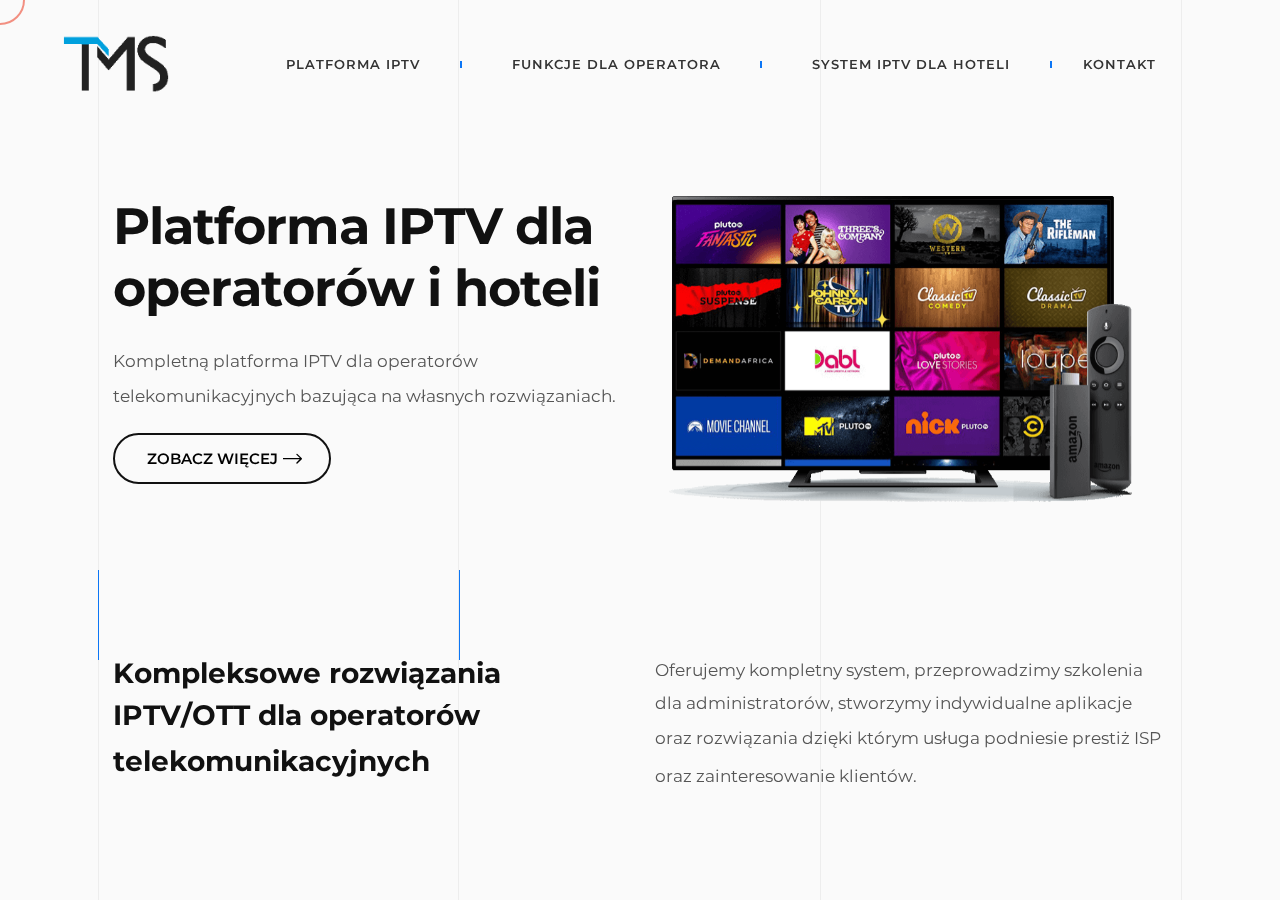
==== commit 1c834ada: "Add files via upload" ====
--- a/index.html
+++ b/index.html
@@ -29,25 +29,9 @@
       <link rel="icon" type="image/x-icon" href="img/favicons/favicon.ico"/>
    </head>
    <body>
-      <div data-barba="wrapper" class="bg-light-1">
-         <!-- 
-            <div class="preloader preloader_header-menu-hidden mask-reveal" id="js-preloader" data-arts-theme-text="light" data-arts-preloader-logo="secondary">
-              <div class="preloader preloader_header-menu-hidden mask-reveal" id="js-preloader" data-arts-theme-text="light" data-arts-preloader-logo="secondary">
-                <div class="mask-reveal__layer mask-reveal__layer-1 bg-dark-1">
-                  <div class="mask-reveal__layer mask-reveal__layer-2">
-                    <div class="preloader__wrapper">
-                      <div class="preloader__counter preloader__counter_started me-auto mt-auto underline js-preloader__counter">00%</div>
-                      <div class="preloader__content ms-auto mt-auto js-preloader__content">
-                        <div class="h6">Loading</div>
-                      </div>
-                    </div>
-                  </div>
-                </div>
-              </div>
-            </div>
-            -->
+      <div data-barba="wrapper" class="bg-light-2">
          <!-- PAGE HEADER -->
-         <header class="header header_fixed js-header-sticky container-fluid header_menu-center" id="page-header" data-arts-theme-text="dark" data-arts-header-sticky-theme="bg-light-1" data-arts-header-logo="primary" data-arts-header-sticky-logo="primary" data-arts-header-sticky-theme-text="dark" data-arts-header-overlay-theme-text="light">
+         <header class="header header_fixed js-header-sticky container-fluid header_menu-center" id="page-header" data-arts-theme-text="dark" data-arts-header-sticky-theme="bg-light-2" data-arts-header-logo="primary" data-arts-header-sticky-logo="primary" data-arts-header-sticky-theme-text="dark" data-arts-header-overlay-theme-text="light">
             <div class="header__container header__controls">
                <div class="row align-items-center justify-content-between">
                   <div class="col-auto col-md-2">
@@ -62,7 +46,7 @@
                         <li class="nav-border"><a href="#platform">Platforma IPTV</a></li>
                         <li class="nav-border"><a href="#functions">Funkcje dla operatora</a></li>
                         <li class="nav-border"><a href="#system">System IPTV dla hoteli</a></li>
-                        <li class="nav-border"><a href="kontakt.html">Kontakt</a></li>
+                        <li class="nav-border"><a href="#contact">Kontakt</a></li>
                      </ul>
                   </div>
                   <div class="col-auto header__col d-flex align-items-center d-lg-none">
@@ -90,7 +74,7 @@
                               <div class="header__scroll-container js-header-smooth-scroll-container overflow pointer-events-auto">
                                  <div class="header__wrapper-menu">
                                     <ul class="menu-overlay js-menu-overlay">
-                                       <li class="menu-item-has-children">
+                                       <li>
                                           <a href="#platforma" data-pjax-link="overlayMenu">
                                              <div class="menu-overlay__item-wrapper arts-split-text js-arts-split-text" data-arts-split-text="lines,words" data-arts-split-text-set="lines" data-arts-split-text-overflow-wrap="lines">
                                                 <span class="menu-overlay__subheading small mb-1">01</span>
@@ -150,8 +134,10 @@
                      <div class="col-md-4 line-y-4 line-y-5"></div>
                   </div>
                </div>
+
                <div class="pt-medium"></div>
                <div class="pt-large desk-none"></div>
+
                <section class="section section-content pt-large">
                   <div class="container p-relative">
                      <div class="row">
@@ -166,14 +152,14 @@
                               >
                               <h1>Platforma IPTV dla operatorów i hoteli</h1>
                               <p>
-                                 Bazując na własnych rozwiązaniach, stworzyliśmy kompletną platformę IPTV dla operatorów telekomunikacyjnych. 
+                                 Kompletną platforma IPTV dla operatorów telekomunikacyjnych bazująca na własnych rozwiązaniach. 
                               </p>
                            </div>
                            <div 
                               class="section-content__content content js-arts-split-text arts-split-text"
                               data-arts-os-animation="true"
                               data-arts-os-animation-name="animateJump">
-                              <a class="button button_icon button_solid bg-accent-1 mt-4" href="#more"><span class="button__label button__label-normal"><span class="button__title">Zobacz więcej</span><span class="button__icon button__icon_after knz-arrow-right"></span></span><span class="button__label button__label-hover"><span class="button__title">Zobacz więcej</span><span class="button__icon button__icon_after knz-arrow-right"></span></span></a>
+                              <a class="button button_icon button_solid mt-4" href="#more"><span class="button__label button__label-normal"><span class="button__title">Zobacz więcej</span><span class="button__icon button__icon_after knz-arrow-right"></span></span><span class="button__label button__label-hover"><span class="button__title">Zobacz więcej</span><span class="button__icon button__icon_after knz-arrow-right"></span></span></a>
                            </div>
                         </div>
                         <div class="col-lg-6 mob-none">
@@ -188,7 +174,8 @@
                      </div>
                   </div>
                </section>
-               <section class="section section-content pt-medium" id="more">
+
+               <section class="section section-content pt-small pb-xsmall" id="more">
                <div class="container p-relative">
                   <div class="row">
                      <div class="col-md-6 pt-medium">
@@ -220,7 +207,8 @@
                   </div>
                </div>
                </section>
-               <section class="section section-content js-gallery pt-medium" id="platform">
+
+               <section class="section section-content js-gallery pt-medium pb-medium" id="platform">
                   <div class="container section-content__content content">
                      <div class="row">
                         <div class="col-md-4 mb-4">
@@ -478,7 +466,16 @@
                      </div>
                   </div>
                </section>
-               <section class="section section-content pb-medium pt-small" id="functions">
+
+               <section class="section section-content pb-large pt-large bg-light-1" id="functions">
+                  <div class="section section-content borders-y container" data-arts-scroll-fixed="true">
+                     <div class="row" data-arts-os-animation="true"
+                        data-arts-os-animation-name="animateJump">
+                        <div class="col-6 col-md-4 border-right border-left"></div>
+                        <div class="col-6 col-md-4 border-right"></div>
+                        <div class="col-md-4 border-right mob-none"></div>
+                     </div>
+                  </div>
                   <div class="container">
                      <div 
                      class="section-content__content content js-arts-split-text arts-split-text"
@@ -488,39 +485,164 @@
                      data-arts-split-text-set="lines"
                      data-arts-split-text-overflow-wrap="lines"
                      >
-                     <h2 class="mb-5">
+                     <h2 class="pb-xsmall">
                         Funkcje dla operatora
                      </h2>
                         <div class="section-list__content content js-arts-split-text arts-split-text" data-arts-split-text="lines" data-arts-split-text-set="lines" data-arts-split-text-overflow-wrap="lines">
                         </div>
                         <div class="row">
-                           <div class="col-md-6">
+                           <div class="col-md-4">
                               <div class="section-list__content content js-arts-split-text arts-split-text" data-arts-split-text="lines" data-arts-split-text-set="lines" data-arts-split-text-overflow-wrap="lines">
                               <ul class="ps-0">
                                  <li>pełny system bilingowy</li>
                                  <li>możliwość całkowitego dostosowania</li>
                                  <li>dodawanie własnych grup multicastowych </li>
                                  <li>import sald innych usług </li>
-                                 <li>statystyki abonentów</li>
-                                 <li>komunikaty na ekranie dla abonenta</li>
                                </ul>
                               </div>
                            </div>
-                           <div class="col-md-6">
+                           <div class="col-md-4">
                               <div class="section-list__content content js-arts-split-text arts-split-text" data-arts-split-text="lines" data-arts-split-text-set="lines" data-arts-split-text-overflow-wrap="lines">
                             <ul class="ps-0">
+                              <li>statystyki abonentów</li>
+                              <li>komunikaty na ekranie dla abonenta</li>
                              <li>system reklamowy - banery reklamowe</li>
                              <li>wsparcie w sprawach technicznych</li>
-                             <li>możliwość stworzenia dodatkowych aplikacji</li>
-                             <li>narzedzia administracyjne</li>
-                             <li>pełna dokumentacja</li>
                            </ul>
                            </div>
                         </div>
+                        <div class="col-md-4">
+                           <div class="section-list__content content js-arts-split-text arts-split-text" data-arts-split-text="lines" data-arts-split-text-set="lines" data-arts-split-text-overflow-wrap="lines">
+                         <ul class="ps-0">
+                           <li>narzedzia administracyjne</li>
+                           <li>dodatkowe aplikacje</li>
+                           <li>pełna dokumentacja</li>
+                        </ul>
+                        </div>
+                        </div>
                         </div>
                    </div>
                   </div>
                 </section>
+
+                
+          <!-- section CONTENT -->
+          <section class="section pt-large pb-large">
+            <div class="container">
+              <div class="row justify-content-between">
+                <div class="col-lg-6">
+                  <section class="section section-content">
+                    <div class="section-content__content content js-arts-split-text arts-split-text" data-arts-os-animation="true" data-arts-os-animation-name="animateText" data-arts-split-text="lines" data-arts-split-text-set="lines" data-arts-split-text-overflow-wrap="lines">
+                      <h2 class="h3">Uruchamiamy usługę w siedzibie operatora, dostajesz do użytkowania kompletny system</h2>
+                    </div>
+                  </section>
+                </div>
+                <div class="col-lg-6">
+                  <section class="section section-content">
+                    <div class="section-content__content content js-arts-split-text arts-split-text" data-arts-os-animation="true" data-arts-os-animation-name="animateText" data-arts-split-text="lines" data-arts-split-text-set="lines" data-arts-split-text-overflow-wrap="lines">
+                      <p> Z uwagi, że platforma jest w całości naszym rozwiązaniem, możemy dostosować system całkowicie do wymagań operatora pod kątem wyglądu jak i mechanizmów administracyjnych, statystycznych, bilingowych lub monitorujących. </p>
+                      <p>Zapewniamy również szkolenia dla administratorów oraz obsługi. Nasza infolinia dostępna jest 24/7 przez cały rok. Służymy pomocą w rozwiązywaniu problemów lub wdrażaniu dodatkowych usług. Na życzenie operatora, dodatkowo jesteśmy w stanie zbudować aplikację, którę mogą stać się niezbędne w pokonaniu konkurencji.</p>
+                    </div>
+                  </section>
+                </div>
+              </div>
+            </div>
+          </section>
+          <!-- - section CONTENT -->
+
+
+                <section class="section section-content pt-large pb-large bg-light-1" id="contact">
+                  <div class="container p-relative">
+                     <div class="row">
+                        <div class="col-md-6">
+                           <div
+                              class="section-content__content content js-arts-split-text arts-split-text"
+                              data-arts-os-animation="true"
+                              data-arts-os-animation-name="animateText"
+                              data-arts-split-text="lines"
+                              data-arts-split-text-set="lines"
+                              data-arts-split-text-overflow-wrap="lines"
+                              >
+                              <h2 class="mb-5">Skontaktuj się </h2>
+                              
+                                 <span class="material-icons">
+                                    phone
+                                 </span>
+                                 <a href="tel:+48 537 807 888">+48 537 807 888</a><br />
+                            
+                                 <span class="material-icons">
+                                    mail
+                                 </span>
+                                 <a href="tel:+48 537 807 888">kontakt@tms-ip.tv</a>
+
+                           </div>
+                        </div>
+                        <div class="col-md-6">
+                           <div 
+                           class="section-content__content content"
+                           data-arts-os-animation="animation"
+                           data-arts-os-animation-name="animateJump"
+                           >
+                              <form 
+                                 class="form form-contact js-ajax-form bg-light-2 p-small" 
+                                 action="mail.php" 
+                                 method="POST" 
+                                 data-message-success="Dziękujemy. Otrzymasz odpowiedź tak szybko jak to możliwe." 
+                                 data-message-error="Cos poszło nie tak. Nie mozna wysłac formularza :( "
+                                 >
+                                 <div class="row form__row">
+                                    <!-- input #1 -->
+                                    <div class="col-12 col-lg-6 form__col">
+                                       <label class="input-float js-input-float">
+                                       <input class="input-float__input" type="text" name="visitor_name" required="required" data-msg="Wpisz imię i nazwisko"/>
+                                       <span class="input-float__label">Imię i nazwisko</span>
+                                       <span class="form__error"></span>
+                                       </label>
+                                    </div>
+                                    <!-- - input #1 -->
+                                    <!-- input #2 -->
+                                    <div class="col-12 col-lg-6 form__col">
+                                       <label class="input-float js-input-float">
+                                       <input class="input-float__input" type="email" name="visitor_email" required="required" data-msg="Wpisz poprawny adres E-mail"/>
+                                       <span class="input-float__label">Adres E-mail</span>
+                                       <span class="form__error"></span>
+                                       </label>
+                                    </div>
+                                    <!-- - input #2 -->
+                                 </div>
+                                 <!-- input #3 -->
+                                 <div class="row form__row">
+                                    <div class="col form__col">
+                                       <label class="input-float js-input-float">
+                                       <textarea class="input-float__input input-float__input_textarea" name="visitor_msg"></textarea>
+                                       <span class="input-float__label">Twoja wiadomość</span>
+                                       <span class="form__error"></span>
+                                       </label>
+                                    </div>
+                                 </div>
+                                 <!-- - input #3 -->
+                                 <!-- submit -->
+                                 <div class="row form__row">
+                                    <div class="col form__col form__col_submit">
+                                       <button class="button button_icon button_solid">
+                                       <span class="button__label button__label-normal">
+                                       <span class="button__title">Wyślij</span>
+                                       <span class="button__icon button__icon_after knz-arrow-right"></span>
+                                       </span>
+                                       <span class="button__label button__label-hover">
+                                       <span class="button__title">Wyślij</span>
+                                       <span class="button__icon button__icon_after knz-arrow-right"></span>
+                                       </span>
+                                       </button>
+                                    </div>
+                                 </div>
+                                 <!-- - submit -->
+                              </form>
+                           </div>
+                        </div>
+                     </div>
+                  </div>
+               </section>
             </main>
             <footer class="footer pt-large" id="page-footer"   
                data-arts-fixed-reveal="true"
--- a/css/main.css
+++ b/css/main.css
@@ -185,18 +185,6 @@
     --color-gray-3: #888888;
     --color-gray-4: #e8e8e8;
     --color-accent-1: #0C76F5;
-    --color-portfolio-1: #f1f6f6;
-    --color-portfolio-2: #262626;
-    --color-portfolio-3: #f6f6f1;
-    --color-portfolio-4: #d7d7d9;
-    --color-portfolio-5: #dededb;
-    --color-portfolio-6: #f7f6f3;
-    --color-portfolio-7: #f0f0f0;
-    --color-portfolio-8: #eaeaea;
-    --color-portfolio-9: #f1f0f0;
-    --color-portfolio-10: #eeece6;
-    --color-portfolio-11: #fbf7f6;
-    --color-portfolio-12: #e9eaec;
     --color-border-dark: rgba(136, 136, 136, 0.3);
     --color-border-light: rgba(136, 136, 136, 0.3);
     --xxl-max-font-size: 126;
@@ -255,7 +243,7 @@
     --subheading-color-light: #b0b0b0;
     --paragraph-max-font-size: 18;
     --paragraph-min-font-size: 16;
-    --paragraph-line-height: 1.8;
+    --paragraph-line-height: 1.9;
     --paragraph-letter-spacing: 0;
     --paragraph-color-dark: #555;
     --paragraph-color-light: #ffffff;
@@ -341,9 +329,9 @@
     white-space: nowrap;
     cursor: pointer;
     box-shadow: none;
-    padding: 23px 44px;
+    padding: 18px 40px;
     border-radius: 96px;
-    color: var(--color-light-1);
+    background: transparent;
     transition: all 0.2s ease-in-out;
     transition-property: color, background-color, border-color;
 }
@@ -466,8 +454,8 @@
 }
 
 .button.button_solid {
-    border-color: transparent;
-    color: var(--color-light-3)
+    color: var(--color-dark-1);
+    border: 2px solid #111;
 }
 
 .button.button_solid.bg-dark-1 {
@@ -8654,10 +8642,11 @@
     content: '';
     display: inline-block;
     width: 1em;
-    height: 2px;
+    height: 1em;
     vertical-align: middle;
     margin-right: 0.5em;
-    background-color: var(--color-gray-1)
+    background-color: var(--color-accent-1);
+    border-radius: 5px;
 }
 
 .post__content ul:not(.wp-block-gallery) li>span,
@@ -8975,7 +8964,7 @@
 
 .input-float__input_textarea {
     resize: none;
-    height: 200px
+    height: 180px
 }
 
 .input-float__input_focused+.input-float__label,
@@ -11224,19 +11213,19 @@
 }
 
 .line-y-1::before {
-    top: 720px;
+    top: 640px;
     left: 0px;
     height: 90px;
 }
 
 .line-y-2::before {
-    top: 670px;
+    top: 570px;
     left: 0px;
     height: 90px;
 }
 
 .line-y-3::before {
-    top: 670px;
+    top: 570px;
     left: 0px;
     height: 90px;
 }
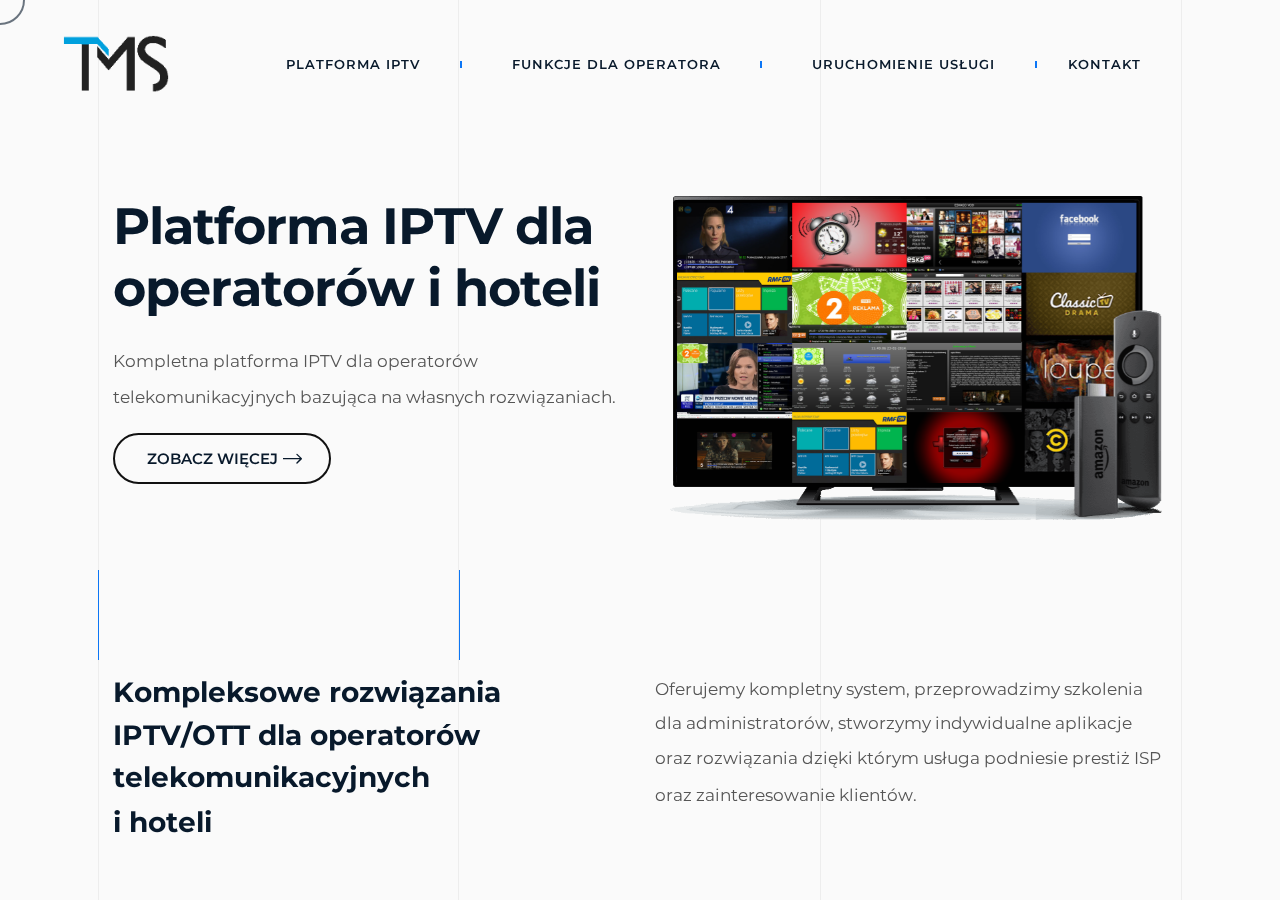
==== commit aed8ab0f: "Add files via upload" ====
--- a/index.html
+++ b/index.html
@@ -45,7 +45,7 @@
                      <ul class="menu js-menu">
                         <li class="nav-border"><a href="#platform">Platforma IPTV</a></li>
                         <li class="nav-border"><a href="#functions">Funkcje dla operatora</a></li>
-                        <li class="nav-border"><a href="#system">System IPTV dla hoteli</a></li>
+                        <li class="nav-border"><a href="#system">Uruchomienie usługi</a></li>
                         <li class="nav-border"><a href="#contact">Kontakt</a></li>
                      </ul>
                   </div>
@@ -152,7 +152,7 @@
                               >
                               <h1>Platforma IPTV dla operatorów i hoteli</h1>
                               <p>
-                                 Kompletną platforma IPTV dla operatorów telekomunikacyjnych bazująca na własnych rozwiązaniach. 
+                                 Kompletna platforma IPTV dla operatorów telekomunikacyjnych bazująca na własnych rozwiązaniach. 
                               </p>
                            </div>
                            <div 
@@ -187,7 +187,7 @@
                            data-arts-split-text-set="lines"
                            data-arts-split-text-overflow-wrap="lines"
                            >
-                           <h2 class="h3">Kompleksowe rozwiązania IPTV/OTT dla operatorów telekomunikacyjnych  </h2>
+                           <h2 class="h3">Kompleksowe rozwiązania IPTV/OTT dla operatorów telekomunikacyjnych <br />i hoteli </h2>
                         </div>
                      </div>
                      <div class="col-md-6 pt-medium">
@@ -527,7 +527,7 @@
 
                 
           <!-- section CONTENT -->
-          <section class="section pt-large pb-large">
+          <section class="section pt-large pb-large" id="system">
             <div class="container">
               <div class="row justify-content-between">
                 <div class="col-lg-6">
@@ -541,7 +541,7 @@
                   <section class="section section-content">
                     <div class="section-content__content content js-arts-split-text arts-split-text" data-arts-os-animation="true" data-arts-os-animation-name="animateText" data-arts-split-text="lines" data-arts-split-text-set="lines" data-arts-split-text-overflow-wrap="lines">
                       <p> Z uwagi, że platforma jest w całości naszym rozwiązaniem, możemy dostosować system całkowicie do wymagań operatora pod kątem wyglądu jak i mechanizmów administracyjnych, statystycznych, bilingowych lub monitorujących. </p>
-                      <p>Zapewniamy również szkolenia dla administratorów oraz obsługi. Nasza infolinia dostępna jest 24/7 przez cały rok. Służymy pomocą w rozwiązywaniu problemów lub wdrażaniu dodatkowych usług. Na życzenie operatora, dodatkowo jesteśmy w stanie zbudować aplikację, którę mogą stać się niezbędne w pokonaniu konkurencji.</p>
+                      <p>Zapewniamy również szkolenia dla administratorów oraz obsługi. Na życzenie operatora, dodatkowo jesteśmy w stanie zbudować aplikację, którę mogą stać się niezbędne w pokonaniu konkurencji.</p>
                     </div>
                   </section>
                 </div>
@@ -563,17 +563,51 @@
                               data-arts-split-text-set="lines"
                               data-arts-split-text-overflow-wrap="lines"
                               >
-                              <h2 class="mb-5">Skontaktuj się </h2>
-                              
-                                 <span class="material-icons">
-                                    phone
-                                 </span>
-                                 <a href="tel:+48 537 807 888">+48 537 807 888</a><br />
-                            
-                                 <span class="material-icons">
-                                    mail
-                                 </span>
-                                 <a href="tel:+48 537 807 888">kontakt@tms-ip.tv</a>
+                              <h2 class="mb-5">Skontaktuj się z nami </h2>
+                              <p>
+                                 Skontaktuj się telefonicznie, mailowo lub poprzez formularz. Nasza infolinia dostępna jest 24/7 przez cały rok. Służymy pomocą w rozwiązywaniu problemów lub wdrażaniu dodatkowych usług.
+                              </p>
+                                 <section class="section section-list section-content mt-4">
+                                   <div class="section-list__item">
+                                     <div class="section-list__counter">
+                                       <div class="section-list__counter-label subheading">
+                                          <span class="material-icons">
+                                             phone
+                                          </span>
+                                       </div>
+                                       <div class="section-list__wrapper-circle" data-arts-os-animation="true" data-arts-os-animation-name="animateStroke">
+                                         <svg class="svg-circle" viewBox="0 0 60 60">
+                                           <circle class="circle" cx="30" cy="30" r="29" fill="none"></circle>
+                                         </svg>
+                                       </div>
+                                     </div>
+                                     <div class="section-list__content content js-arts-split-text arts-split-text" data-arts-os-animation="true" data-arts-os-animation-name="animateText" data-arts-split-text="lines" data-arts-split-text-set="lines" data-arts-split-text-overflow-wrap="lines">
+                                       <p class="h6">
+                                          <a href="tel:+48 537 807 888">+48 537 807 888</a>
+                                       </p>
+                                     </div>
+                                   </div>
+                                   <div class="section-list__item">
+                                     <div class="section-list__counter">
+                                       <div class="section-list__counter-label subheading">
+                                          <span class="material-icons">
+                                             mail
+                                          </span>
+                                       </div>
+                                       <div class="section-list__wrapper-circle" data-arts-os-animation="true" data-arts-os-animation-name="animateStroke">
+                                         <svg class="svg-circle" viewBox="0 0 60 60">
+                                           <circle class="circle" cx="30" cy="30" r="29" fill="none"></circle>
+                                         </svg>
+                                       </div>
+                                     </div>
+                                     <div class="section-list__content content js-arts-split-text arts-split-text" data-arts-os-animation="true" data-arts-os-animation-name="animateText" data-arts-split-text="lines" data-arts-split-text-set="lines" data-arts-split-text-overflow-wrap="lines">
+                                       <p class="h6"><a href="tel:+48 537 807 888">kontakt@tms-ip.tv</a></p>
+                                     </div>
+                                   </div>
+                                 </section>
+
+
+                                 
 
                            </div>
                         </div>
--- a/css/main.css
+++ b/css/main.css
@@ -47,7 +47,7 @@
 
 a {
     text-decoration: none;
-    color: var(--color-dark-3);
+    color: var(--color-dark-1);
     transition: all 0.2s ease-in-out
 }
 
@@ -172,7 +172,7 @@
     --bs-gutter-x: 20px;
     --bs-gutter-y: 20px;
     --font-primary: "Montserrat", sans-serif;
-    --color-dark-1: #000000;
+    --color-dark-1: #08192b;
     --color-dark-2: #181818;
     --color-dark-3: #333333;
     --color-dark-4: #555555;
@@ -191,55 +191,55 @@
     --xxl-min-font-size: 54;
     --xxl-line-height: 1;
     --xxl-letter-spacing: -4;
-    --xxl-color-dark: #111;
+    --xxl-color-dark: #08192b;
     --xxl-color-light: #ffffff;
     --xl-max-font-size: 102;
     --xl-min-font-size: 46;
     --xl-line-height: 1.18;
     --xl-letter-spacing: -2;
-    --xl-color-dark: #111;
+    --xl-color-dark: #08192b;
     --xl-color-light: #ffffff;
     --h1-max-font-size: 58;
     --h1-min-font-size: 40;
     --h1-line-height: 1.2;
     --h1-letter-spacing: -1;
-    --h1-color-dark: #111;
+    --h1-color-dark: #08192b;
     --h1-color-light: #ffffff;
     --h2-max-font-size: 46;
     --h2-min-font-size: 30;
     --h2-line-height: 1.28;
     --h2-letter-spacing: 0;
-    --h2-color-dark: #111;
+    --h2-color-dark: #08192b;
     --h2-color-light: #ffffff;
     --h3-max-font-size: 30;
     --h3-min-font-size: 24;
     --h3-line-height: 1.5;
     --h3-letter-spacing: 0;
-    --h3-color-dark: #111;
+    --h3-color-dark: #08192b;
     --h3-color-light: #ffffff;
     --h4-max-font-size: 24;
     --h4-min-font-size: 18;
     --h4-line-height: 1.8;
     --h4-letter-spacing: 0;
-    --h4-color-dark: #111;
+    --h4-color-dark: #08192b;
     --h4-color-light: #ffffff;
     --h5-max-font-size: 18;
     --h5-min-font-size: 16;
     --h5-line-height: 1.8;
     --h5-letter-spacing: 0;
-    --h5-color-dark: #111;
+    --h5-color-dark: #08192b;
     --h5-color-light: #ffffff;
     --h6-max-font-size: 16;
     --h6-min-font-size: 14;
     --h6-line-height: 1.8;
     --h6-letter-spacing: 0;
-    --h6-color-dark: #111;
+    --h6-color-dark: #08192b;
     --h6-color-light: #ffffff;
     --subheading-max-font-size: 13;
     --subheading-min-font-size: 10;
     --subheading-line-height: 1;
     --subheading-letter-spacing: 2;
-    --subheading-color-dark: #111;
+    --subheading-color-dark: #08192b;
     --subheading-color-light: #b0b0b0;
     --paragraph-max-font-size: 18;
     --paragraph-min-font-size: 16;
@@ -250,11 +250,11 @@
     --blockquote-max-font-size: 20;
     --blockquote-min-font-size: 14;
     --blockquote-letter-spacing: 0;
-    --blockquote-color-dark: #111;
+    --blockquote-color-dark: #08192b;
     --blockquote-color-light: #ffffff;
     --dropcap-max-font-size: 90;
     --dropcap-min-font-size: 60;
-    --dropcap-color-dark: #111111;
+    --dropcap-color-dark: #08192b;
     --dropcap-color-light: #ffffff;
     --distance-min-xsmall: 30;
     --distance-min-small: 40;
@@ -973,14 +973,14 @@
 }
 
 .arts-cursor {
-    color: #f27461;
+    color: #08192b;
     display: none
 }
 
 .arts-cursor__stroke-inner,
 .arts-cursor__stroke-outer {
     stroke-width: 2px;
-    stroke: #ed4830
+    stroke: #08192b
 }
 
 .arts-cursor__label {
@@ -7441,7 +7441,9 @@
     font-size: calc(var(--subheading-min-font-size) * 1px);
     color: var(--subheading-color-dark);
     text-transform: uppercase;
-    letter-spacing: calc(var(--subheading-letter-spacing) * 1px)
+    letter-spacing: calc(var(--subheading-letter-spacing) * 1px);
+    margin-top: 14px;
+    margin-left: 3px;  
 }
 
 @media screen and (min-width: 320px) {
@@ -10227,7 +10229,7 @@
 .section-list__item {
     display: flex;
     align-items: center;
-    margin-bottom: 2em
+    margin-bottom: 1.6em
 }
 
 .section-list__item:last-child {
@@ -10271,7 +10273,7 @@
 
 .section-list__counter .svg-circle {
     stroke-width: 1px;
-    stroke: var(--color-border-dark);
+    stroke: var(--color-dark-2);
     position: absolute;
     top: 0;
     left: 0;
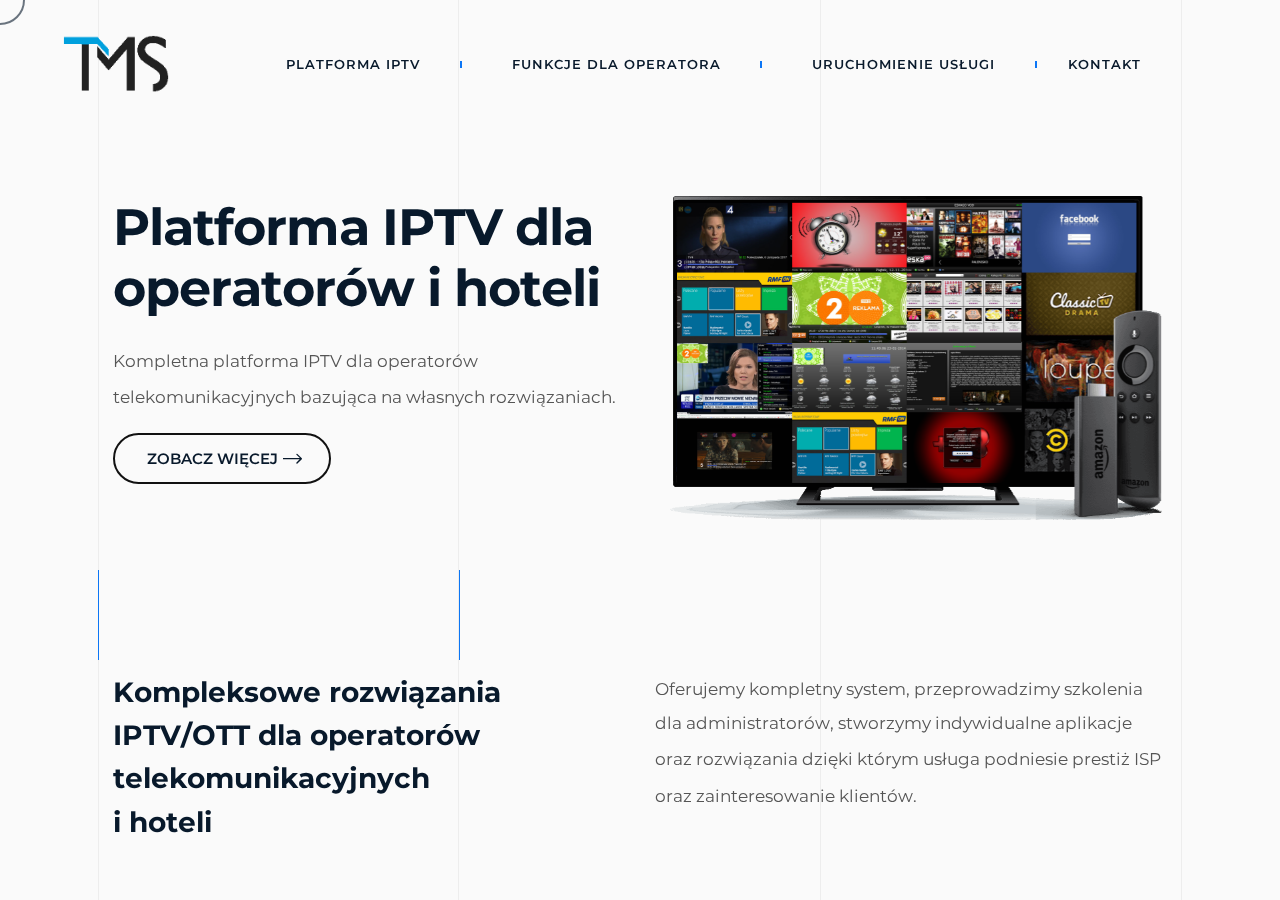
==== commit 3d7e4f15: "Add files via upload" ====
--- a/index.html
+++ b/index.html
@@ -685,40 +685,6 @@
                data-arts-fixed-reveal-disabled-at="max-width: 991px">
                <div class="footer__inner">
                   <div class="container">
-                     <div class="row pb-md-3">
-                        <div class="col">
-                           <section class="widget widget_text">
-                              <h4>
-                                 TMS Solutions
-                              </h4>
-                           </section>
-                        </div>
-                     </div>
-                     <div class="row justify-content-between position-relative pt-3 pb-1">
-                        <div class="col-lg-3 col-sm-6">
-                           <section class="widget widget_text">
-                              <div class="textwidget">
-                                 <span class="material-icons">
-                                    phone
-                                 </span>
-                                 <a href="tel:+48 537 807 888">+48 537 807 888</a><br />
-                            
-                                 <span class="material-icons">
-                                    mail
-                                 </span>
-                                 <a href="tel:+48 537 807 888">kontakt@tms-ip.tv</a>
-                              </div>
-                           </section>
-                        </div>
-                        <div class="col-lg-3 col-sm-6 d-flex justify-content-end-d">
-                           <section class="widget widget_kinsey_social">
-                              <ul class="social">
-                                 <li class="social__item"><a class="social__icon fa-fw fab fa-facebook-f" href="#" target="_blank"></a></li>
-                                 <li class="social__item"><a class="social__icon fa-fw fab fa-instagram" href="#" target="_blank"></a></li>
-                              </ul>
-                           </section>
-                        </div>
-                     </div>
                      <div class="row align-items-center position-relative pt-5 pb-4">
                         <div class="col-md-6">
                            <div class="widget widget_text">
--- a/css/main.css
+++ b/css/main.css
@@ -8647,7 +8647,7 @@
     height: 1em;
     vertical-align: middle;
     margin-right: 0.5em;
-    background-color: var(--color-accent-1);
+    background-color: #00A0DD5C;
     border-radius: 5px;
 }
 
